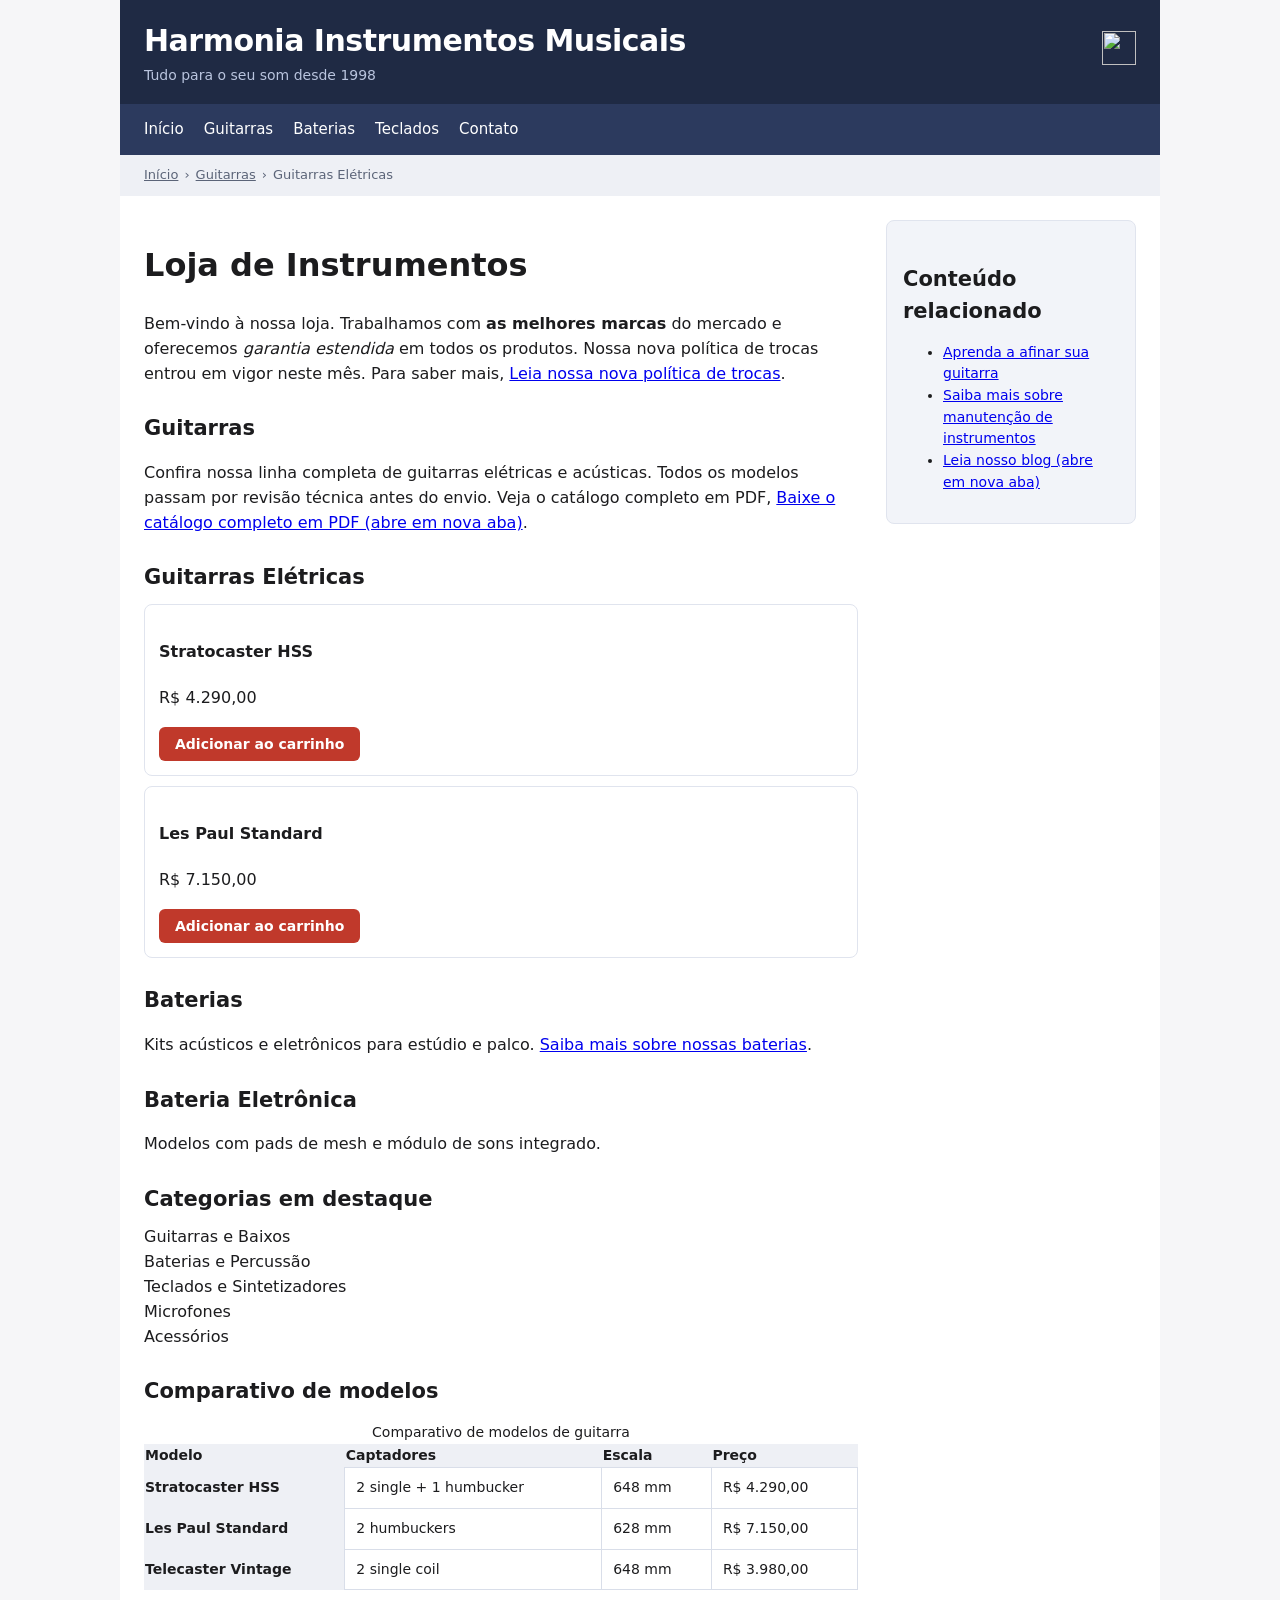
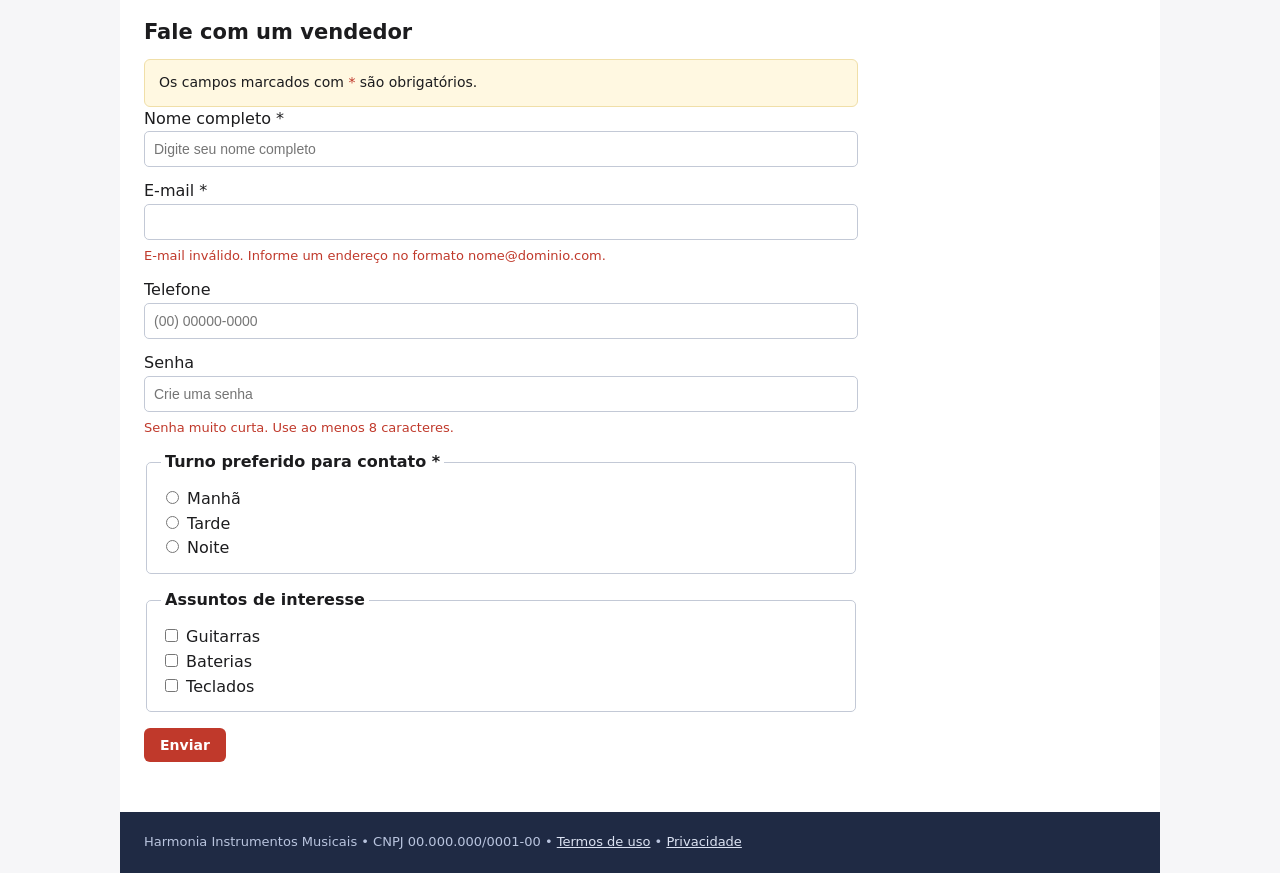
==== index.html @ 9d48bea1 "adiciona skip-link" ====
<!DOCTYPE html>
<html lang="pt-BR">
<head>
<meta charset="utf-8">
<meta name="viewport" content="width=device-width, initial-scale=1">
<title>Harmonia Instrumentos Musicais</title>
<style>
  * { box-sizing: border-box; }
  body { margin:0; font-family: system-ui, "Segoe UI", Arial, sans-serif; color:#1c1c1e; background:#f6f6f8; line-height:1.55; }
  .wrap { max-width: 1040px; margin: 0 auto; background:#fff; }
  #topo { background:#1f2a44; color:#fff; padding:18px 24px; }
  .topo-flex{display:flex;justify-content:space-between;align-items:center;}
  .titulo-principal { font-size: 30px; font-weight: 800; letter-spacing:-.5px; }
  .subtitulo { color:#b9c4de; font-size:14px; }
  #menu { background:#2c3a5e; padding:10px 24px; }
  #menu span a { color:#fff; text-decoration:none; margin-right:20px; font-size:15px; display:inline-block; padding:4px 0; }
  #menu span a:hover { text-decoration:underline; }
  #menu ul{list-style:none;margin:0;padding:0;display:flex;}
  #menu li{margin-right:20px;}
  #menu a{color:#fff;text-decoration:none;font-size:15px;display:inline-block;padding:4px 0;}
  #trilha { padding:10px 24px; font-size:13px; color:#5b6478; background:#eef0f5; }
  #trilha a { color:#5b6478; }
  #trilha ol{list-style:none;display:flex;gap:6px;padding:0;margin:0;}
  #trilha li:not(:last-child)::after{content:"›";margin-left:6px;color:#5b6478;}
  #miolo { display:flex; gap:28px; padding:24px; align-items:flex-start; }
  #conteudo { flex:1 1 auto; min-width:0; }
  .lateral { flex:0 0 250px; background:#f2f4f9; border:1px solid #e0e4ee; padding:16px; border-radius:8px; font-size:14px; }
  .h1-falso { font-size:28px; font-weight:800; margin:0 0 6px; }
  .lista-categorias{list-style:none;padding:0;margin:0;}
  .lista-produtos{list-style:none;padding:0;margin:0;}
  h3, h2, h6 { margin: 26px 0 10px; }
  h3 { font-size:21px; }
  h2 { font-size:21px; }
  h6 { font-size:17px; font-weight:700; }
  .cartao { border:1px solid #e0e4ee; border-radius:8px; padding:14px; margin:10px 0; }
  .botao {
    display:inline-block;
    background:#c0392b;
    color:#fff;
    padding:9px 16px;
    border-radius:6px;
    cursor:pointer;
    font-weight:600;
    font-size:14px;
    border:none;
    font-family:inherit;
  }
  table { border-collapse: collapse; width:100%; margin:14px 0; font-size:14px; }
  td { border:1px solid #d9dee9; padding:9px 11px; }
  .layout td { border:none; padding:0; vertical-align: top; }
  th { background:#eef0f5; font-weight:700; text-align:left; }
  input[type=text], input[type=email], input[type=password] { width:100%; padding:9px; border:1px solid #c3c9d6; border-radius:5px; margin-bottom:12px; font-size:14px; }
  .erro { color:#c0392b; font-size:13px; margin:-6px 0 12px; }
  #rodape { background:#1f2a44; color:#b9c4de; padding:20px 24px; font-size:13px; margin-top:10px; }
  #rodape a { color:#dbe2f2; }
  .aviso { background:#fff8e1; border:1px solid #f0dfa8; padding:12px 14px; border-radius:6px; font-size:14px; }
  .sr-only{
    position:absolute; width:1px; height:1px; padding:0; margin:-1px;
    overflow:hidden; clip:rect(0,0,0,0); white-space:nowrap; border:0;
  }
  .skip-link {
    position: absolute;
    top: 10px;
    left: -9999px;
    background: #1f2a44;
    color: #ffffff;
    padding: 12px 18px;
    text-decoration: none;
    font-weight: 700;
    font-size: 14px;
    border-radius: 4px;
    border: 2px solid #ffffff;
    box-shadow: 0 4px 12px rgba(0, 0, 0, 0.3);
    z-index: 9999;
  }
  .skip-link:focus {
    left: 16px;
    outline: 3px solid #ffbf47;
    outline-offset: 2px;
  }
  fieldset{border:1px solid #c3c9d6; border-radius:5px; padding:12px 14px; margin-bottom:14px;}
  legend{font-weight:600; padding:0 4px;}
</style>
</head>
<body>
<a href="#conteudo" class="skip-link">Pular para o conteúdo principal</a>
<div class="wrap">
  <header id="topo">
    <div class="topo-flex">
        <div>
          <div class="titulo-principal">Harmonia Instrumentos Musicais</div>
          <div class="subtitulo">Tudo para o seu som desde 1998</div>
        </div>
        <a href="carrinho.html" aria-label="Ver carrinho de compras">
          <img src="..." width="34" height="34" alt="">
        </a>
    </div>
  </header>

  <nav id="menu" aria-label="Menu Principal">
    <ul>
      <li><a href="index.html">Início</a></li>
      <li><a href="guitarras.html">Guitarras</a></li>
      <li><a href="baterias.html">Baterias</a></li>
      <li><a href="teclados.html">Teclados</a></li>
      <li><a href="contato.html">Contato</a></li>
    </ul>
  </nav>

  <nav id="trilha" aria-label="Trilha de navegação">
    <ol>
      <li><a href="index.html">Início</a></li>
      <li><a href="guitarras.html">Guitarras</a></li>
      <li aria-current="page">Guitarras Elétricas</li>
    </ol>
  </nav>


<div id="miolo">

  <main id="conteudo" tabindex="-1" style="outline: none;">

    <h1>Loja de Instrumentos</h1>

    <p>
      Bem-vindo à nossa loja. Trabalhamos com <strong>as melhores marcas</strong> do mercado e oferecemos
      <em>garantia estendida</em> em todos os produtos. Nossa nova política de trocas entrou em vigor
      neste mês. Para saber mais, <a href="politica.html">Leia nossa nova política de trocas</a>.
    </p>

    <h2>Guitarras</h2>

    <p>
      Confira nossa linha completa de guitarras elétricas e acústicas. Todos os modelos passam por
      revisão técnica antes do envio. Veja o catálogo completo em PDF,
      <a href="catalogo.pdf" target="_blank">Baixe o catálogo completo em PDF (abre em nova aba)</a>.
    </p>

    <h3>Guitarras Elétricas</h3>
    <ul class="lista-produtos">
      <li class="cartao">
        <h4>Stratocaster HSS</h4>
        <p>R$ 4.290,00</p>
        <button type="button" class="botao" onclick="adicionarCarrinho(101)">Adicionar ao carrinho</button>
      </li>
      <li class="cartao">
        <h4>Les Paul Standard</h4>
        <p>R$ 7.150,00</p>
        <button type="button" class="botao" onclick="adicionarCarrinho(102)">Adicionar ao carrinho</button>
      </li>
    </ul>

    <h2>Baterias</h2>

    <p>Kits acústicos e eletrônicos para estúdio e palco. <a href="baterias.html">Saiba mais sobre nossas baterias</a>.</p>

    <h3>Bateria Eletrônica</h3>

    <p>Modelos com pads de mesh e módulo de sons integrado.</p>

    <h2>Categorias em destaque</h2>

    <ul class="lista-categorias">
      <li>Guitarras e Baixos</li>
      <li>Baterias e Percussão</li>
      <li>Teclados e Sintetizadores</li>
      <li>Microfones</li>
      <li>Acessórios</li>
    </ul>

    <h2>Comparativo de modelos</h2>

    <table>
      <caption>Comparativo de modelos de guitarra</caption>
      <thead>
        <tr>
          <th scope="col">Modelo</th>
          <th scope="col">Captadores</th>
          <th scope="col">Escala</th>
          <th scope="col">Preço</th>
        </tr>
      </thead>
      <tbody>
        <tr>
          <th scope="row">Stratocaster HSS</th>
          <td>2 single + 1 humbucker</td>
          <td>648 mm</td>
          <td>R$ 4.290,00</td>
        </tr>
        <tr>
          <th scope="row">Les Paul Standard</th>
          <td>2 humbuckers</td>
          <td>628 mm</td>
          <td>R$ 7.150,00</td>
        </tr>
        <tr>
          <th scope="row">Telecaster Vintage</th>
          <td>2 single coil</td>
          <td>648 mm</td>
          <td>R$ 3.980,00</td>
        </tr>
      </tbody>
    </table>

    <h2>Fale com um vendedor</h2>

    <div class="aviso">Os campos marcados com <span style="color:#c0392b">*</span> são obrigatórios.</div>

    <form action="/enviar" method="post">

      <label for="nome">Nome completo <span aria-hidden="true">*</span><span class="sr-only"> (obrigatório)</span></label>
      <input type="text" id="nome" name="nome" placeholder="Digite seu nome completo" required>

      <label for="email">E-mail <span aria-hidden="true">*</span><span class="sr-only"> (obrigatório)</span></label>
      <input type="email" id="email" name="email" required aria-describedby="erro-email">
      <div class="erro" id="erro-email">E-mail inválido. Informe um endereço no formato nome@dominio.com.</div>

      <label for="telefone">Telefone</label>
      <input type="text" id="telefone" name="telefone" placeholder="(00) 00000-0000">

      <label for="senha">Senha</label>
      <input type="password" id="senha" name="senha" placeholder="Crie uma senha" aria-describedby="erro-senha">
      <div class="erro" id="erro-senha">Senha muito curta. Use ao menos 8 caracteres.</div>

      <fieldset>
        <legend>Turno preferido para contato <span aria-hidden="true">*</span><span class="sr-only"> (obrigatório)</span></legend>
        <input type="radio" name="turno" id="manha" value="manha" required>
        <label for="manha">Manhã</label><br>
        <input type="radio" name="turno" id="tarde" value="tarde">
        <label for="tarde">Tarde</label><br>
        <input type="radio" name="turno" id="noite" value="noite">
        <label for="noite">Noite</label>
      </fieldset>

      <fieldset>
        <legend>Assuntos de interesse</legend>
        <input type="checkbox" name="int" id="i1" value="guitarras">
        <label for="i1">Guitarras</label><br>
        <input type="checkbox" name="int" id="i2" value="baterias">
        <label for="i2">Baterias</label><br>
        <input type="checkbox" name="int" id="i3" value="teclados">
        <label for="i3">Teclados</label>
      </fieldset>

      <p><button type="submit" class="botao" onclick="enviarFormulario()">Enviar</button></p>
    </form>

  </main>

  <aside class="lateral" aria-label="Conteúdo relacionado">
    <h2>Conteúdo relacionado</h2>
    <ul>
      <li><a href="afinacao.html">Aprenda a afinar sua guitarra</a></li>
      <li><a href="manutencao.html">Saiba mais sobre manutenção de instrumentos</a></li>
      <li><a href="blog.html" target="_blank">Leia nosso blog (abre em nova aba)</a></li>
    </ul>
  </aside>

</div>

<footer id="rodape">
  Harmonia Instrumentos Musicais &bull; CNPJ 00.000.000/0001-00 &bull;
  <a href="termos.html">Termos de uso</a> &bull;
  <a href="privacidade.html">Privacidade</a>
</footer>

</div>

</body>
</html>
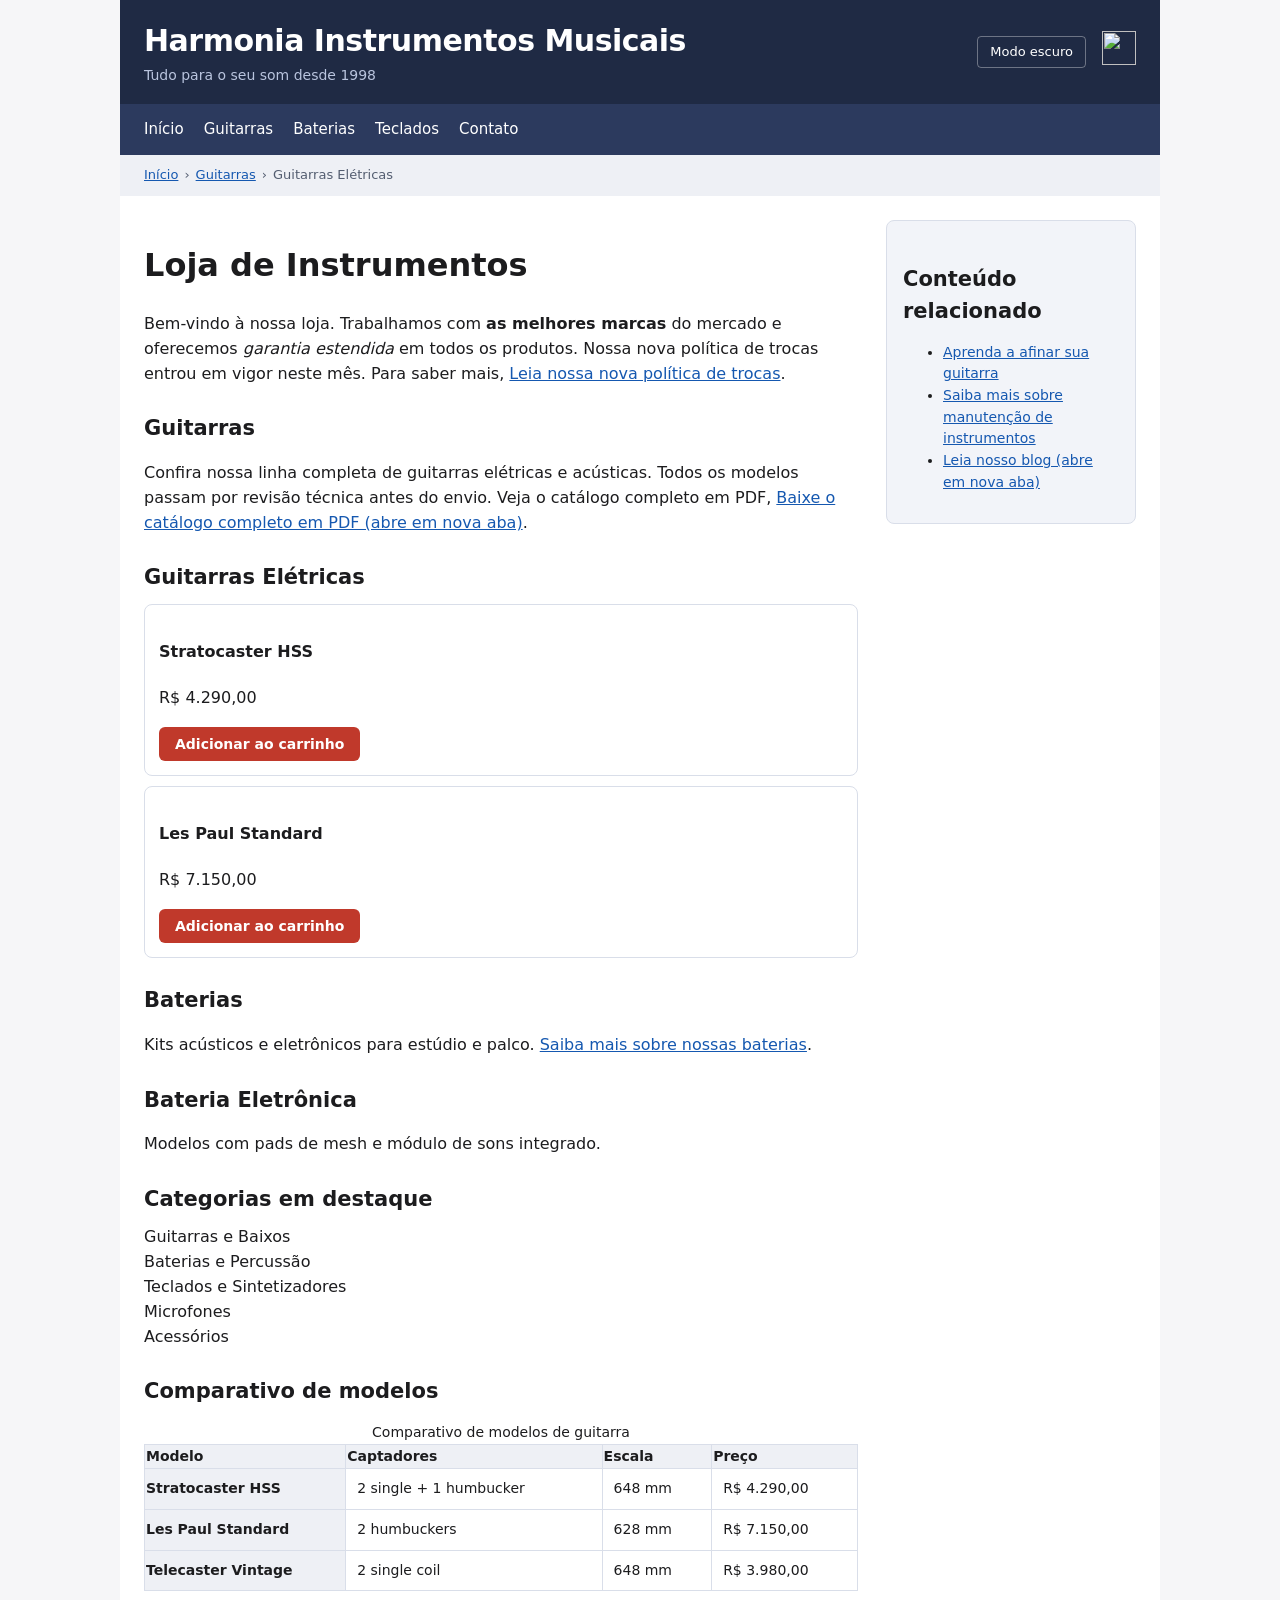
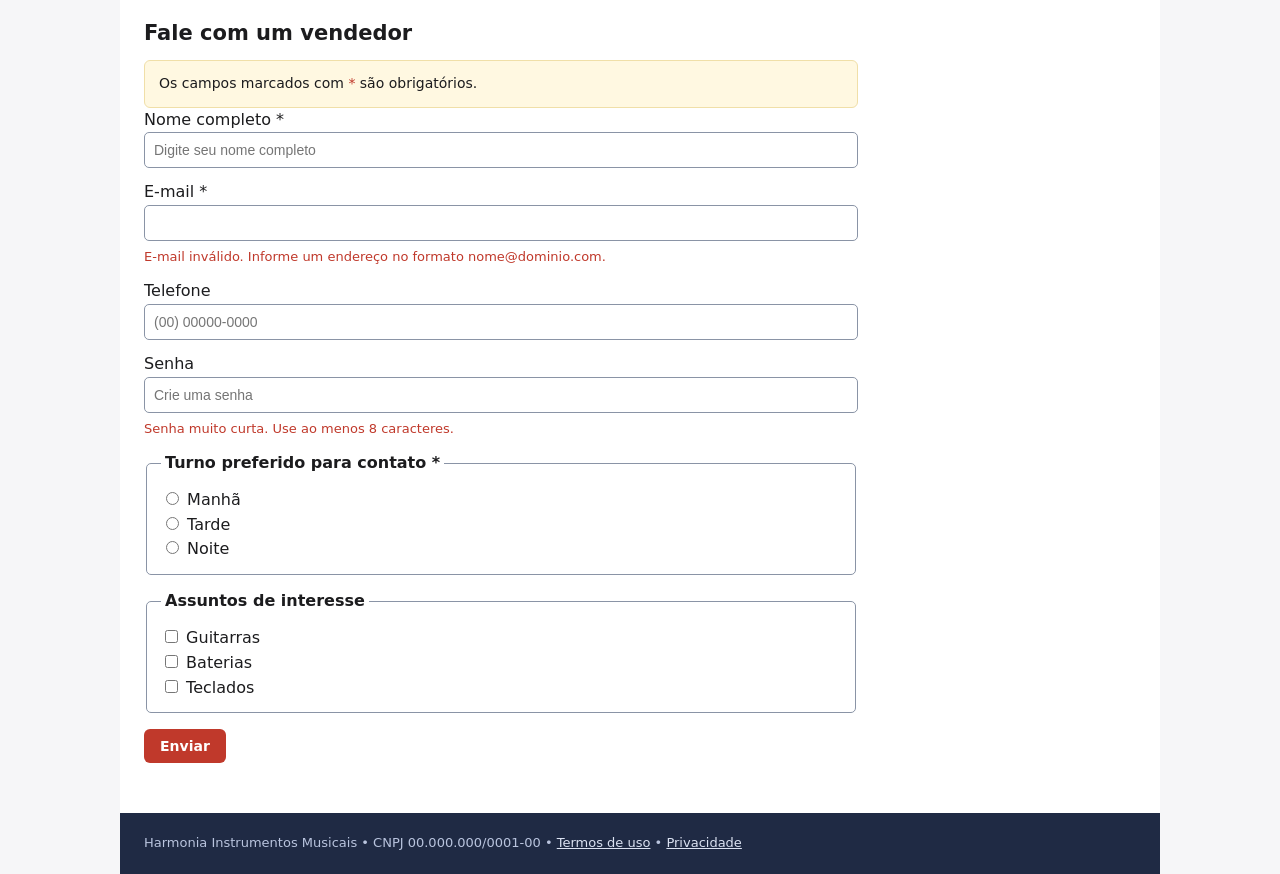
==== commit ceec0e9b: "adiciona modo escuro e botão para alterar entre os temas" ====
--- a/index.html
+++ b/index.html
@@ -5,38 +5,160 @@
 <meta name="viewport" content="width=device-width, initial-scale=1">
 <title>Harmonia Instrumentos Musicais</title>
 <style>
+  :root {
+    --bg-page: #f6f6f8;
+    --bg-wrap: #ffffff;
+    --bg-topo: #1f2a44;
+    --bg-menu: #2c3a5e;
+    --bg-trilha: #eef0f5;
+    --bg-card: #ffffff;
+    --bg-lateral: #f2f4f9;
+    --bg-th: #eef0f5;
+    --bg-aviso: #fff8e1;
+    --border-aviso: #f0dfa8;
+    
+    --text-main: #1c1c1e;
+    --text-muted: #535d70;
+    --text-inverse: #ffffff;
+    --text-subtitulo: #b9c4de;
+    --text-link: #1558b0;
+    --text-link-hover: #0d3870;
+    --text-link-footer: #dbe2f2;
+    
+    --border-color: #d9dee9;
+    --border-field: #8a94a6;
+    
+    --btn-primary: #c0392b;
+    --btn-primary-hover: #962d22;
+    --erro-color: #c0392b;
+  }
+
+  @media (prefers-color-scheme: dark) {
+    :root:not([data-theme="light"]) {
+      --bg-page: #121214;
+      --bg-wrap: #1a1b20;
+      --bg-topo: #10141f;
+      --bg-menu: #182033;
+      --bg-trilha: #242731;
+      --bg-card: #242731;
+      --bg-lateral: #242731;
+      --bg-th: #2c303d;
+      --bg-aviso: #2c2510;
+      --border-aviso: #66541b;
+      
+      --text-main: #f0f2f5;
+      --text-muted: #a6b0c2;
+      --text-inverse: #ffffff;
+      --text-subtitulo: #cbd5e1;
+      --text-link: #7cb3ff;
+      --text-link-hover: #a8ccff;
+      --text-link-footer: #cbd5e1;
+      
+      --border-color: #383d4a;
+      --border-field: #616a7d;
+      
+      --btn-primary: #d32f2f;
+      --btn-primary-hover: #b71c1c;
+      --erro-color: #ff6b6b;
+    }
+  }
+
+  [data-theme="dark"] {
+    --bg-page: #121214;
+    --bg-wrap: #1a1b20;
+    --bg-topo: #10141f;
+    --bg-menu: #182033;
+    --bg-trilha: #242731;
+    --bg-card: #242731;
+    --bg-lateral: #242731;
+    --bg-th: #2c303d;
+    --bg-aviso: #2c2510;
+    --border-aviso: #66541b;
+    
+    --text-main: #f0f2f5;
+    --text-muted: #a6b0c2;
+    --text-inverse: #ffffff;
+    --text-subtitulo: #cbd5e1;
+    --text-link: #7cb3ff;
+    --text-link-hover: #a8ccff;
+    --text-link-footer: #cbd5e1;
+    
+    --border-color: #383d4a;
+    --border-field: #616a7d;
+    
+    --btn-primary: #d32f2f;
+    --btn-primary-hover: #b71c1c;
+    --erro-color: #ff6b6b;
+  }
+
+  [data-theme="light"] {
+    --bg-page: #f6f6f8;
+    --bg-wrap: #ffffff;
+    --bg-topo: #1f2a44;
+    --bg-menu: #2c3a5e;
+    --bg-trilha: #eef0f5;
+    --bg-card: #ffffff;
+    --bg-lateral: #f2f4f9;
+    --bg-th: #eef0f5;
+    --bg-aviso: #fff8e1;
+    --border-aviso: #f0dfa8;
+    
+    --text-main: #1c1c1e;
+    --text-muted: #535d70;
+    --text-inverse: #ffffff;
+    --text-subtitulo: #b9c4de;
+    --text-link: #1558b0;
+    --text-link-hover: #0d3870;
+    --text-link-footer: #dbe2f2;
+    
+    --border-color: #d9dee9;
+    --border-field: #8a94a6;
+    
+    --btn-primary: #c0392b;
+    --btn-primary-hover: #962d22;
+    --erro-color: #c0392b;
+  }
+
   * { box-sizing: border-box; }
-  body { margin:0; font-family: system-ui, "Segoe UI", Arial, sans-serif; color:#1c1c1e; background:#f6f6f8; line-height:1.55; }
-  .wrap { max-width: 1040px; margin: 0 auto; background:#fff; }
-  #topo { background:#1f2a44; color:#fff; padding:18px 24px; }
-  .topo-flex{display:flex;justify-content:space-between;align-items:center;}
+  body {
+    margin: 0;
+    font-family: system-ui, "Segoe UI", Arial, sans-serif;
+    color: var(--text-main);
+    background: var(--bg-page);
+    line-height: 1.55;
+    transition: background-color 0.2s ease, color 0.2s ease;
+  }
+  .wrap { max-width: 1040px; margin: 0 auto; background: var(--bg-wrap); }
+  #topo { background: var(--bg-topo); color: var(--text-inverse); padding:18px 24px; }
+  .topo-flex { display:flex; justify-content:space-between; align-items:center; }
   .titulo-principal { font-size: 30px; font-weight: 800; letter-spacing:-.5px; }
-  .subtitulo { color:#b9c4de; font-size:14px; }
-  #menu { background:#2c3a5e; padding:10px 24px; }
-  #menu span a { color:#fff; text-decoration:none; margin-right:20px; font-size:15px; display:inline-block; padding:4px 0; }
+  .subtitulo { color: var(--text-subtitulo); font-size:14px; }
+  #menu { background: var(--bg-menu); padding:10px 24px; }
+  #menu span a { color: var(--text-inverse); text-decoration:none; margin-right:20px; font-size:15px; display:inline-block; padding:4px 0; }
   #menu span a:hover { text-decoration:underline; }
-  #menu ul{list-style:none;margin:0;padding:0;display:flex;}
-  #menu li{margin-right:20px;}
-  #menu a{color:#fff;text-decoration:none;font-size:15px;display:inline-block;padding:4px 0;}
-  #trilha { padding:10px 24px; font-size:13px; color:#5b6478; background:#eef0f5; }
-  #trilha a { color:#5b6478; }
-  #trilha ol{list-style:none;display:flex;gap:6px;padding:0;margin:0;}
-  #trilha li:not(:last-child)::after{content:"›";margin-left:6px;color:#5b6478;}
+  #menu ul { list-style:none; margin:0; padding:0; display:flex; }
+  #menu li { margin-right:20px; }
+  #menu a { color: var(--text-inverse); text-decoration:none; font-size:15px; display:inline-block; padding:4px 0; }
+  #menu a:hover, #menu a:focus { text-decoration:underline; }
+  #trilha { padding:10px 24px; font-size:13px; color: var(--text-muted); background: var(--bg-trilha); }
+  #trilha a { color: var(--text-link); }
+  #trilha ol { list-style:none; display:flex; gap:6px; padding:0; margin:0; }
+  #trilha li:not(:last-child)::after { content:"›"; margin-left:6px; color: var(--text-muted); }
   #miolo { display:flex; gap:28px; padding:24px; align-items:flex-start; }
   #conteudo { flex:1 1 auto; min-width:0; }
-  .lateral { flex:0 0 250px; background:#f2f4f9; border:1px solid #e0e4ee; padding:16px; border-radius:8px; font-size:14px; }
+  .lateral { flex:0 0 250px; background: var(--bg-lateral); border:1px solid var(--border-color); padding:16px; border-radius:8px; font-size:14px; }
   .h1-falso { font-size:28px; font-weight:800; margin:0 0 6px; }
-  .lista-categorias{list-style:none;padding:0;margin:0;}
-  .lista-produtos{list-style:none;padding:0;margin:0;}
+  .lista-categorias { list-style:none; padding:0; margin:0; }
+  .lista-produtos { list-style:none; padding:0; margin:0; }
   h3, h2, h6 { margin: 26px 0 10px; }
   h3 { font-size:21px; }
   h2 { font-size:21px; }
   h6 { font-size:17px; font-weight:700; }
-  .cartao { border:1px solid #e0e4ee; border-radius:8px; padding:14px; margin:10px 0; }
+  .cartao { background: var(--bg-card); border:1px solid var(--border-color); border-radius:8px; padding:14px; margin:10px 0; }
   .botao {
     display:inline-block;
-    background:#c0392b;
-    color:#fff;
+    background: var(--btn-primary);
+    color: var(--text-inverse);
     padding:9px 16px;
     border-radius:6px;
     cursor:pointer;
@@ -45,16 +167,33 @@
     border:none;
     font-family:inherit;
   }
+  .botao:hover { background: var(--btn-primary-hover); }
+  .botao:focus { outline: 3px solid #ffbf47; outline-offset: 2px; }
   table { border-collapse: collapse; width:100%; margin:14px 0; font-size:14px; }
-  td { border:1px solid #d9dee9; padding:9px 11px; }
+  td { border:1px solid var(--border-color); padding:9px 11px; }
   .layout td { border:none; padding:0; vertical-align: top; }
-  th { background:#eef0f5; font-weight:700; text-align:left; }
-  input[type=text], input[type=email], input[type=password] { width:100%; padding:9px; border:1px solid #c3c9d6; border-radius:5px; margin-bottom:12px; font-size:14px; }
-  .erro { color:#c0392b; font-size:13px; margin:-6px 0 12px; }
-  #rodape { background:#1f2a44; color:#b9c4de; padding:20px 24px; font-size:13px; margin-top:10px; }
-  #rodape a { color:#dbe2f2; }
-  .aviso { background:#fff8e1; border:1px solid #f0dfa8; padding:12px 14px; border-radius:6px; font-size:14px; }
-  .sr-only{
+  th { background: var(--bg-th); color: var(--text-main); font-weight:700; text-align:left; border:1px solid var(--border-color); }
+  input[type=text], input[type=email], input[type=password] {
+    width:100%;
+    padding:9px;
+    background: var(--bg-wrap);
+    color: var(--text-main);
+    border:1px solid var(--border-field);
+    border-radius:5px;
+    margin-bottom:12px;
+    font-size:14px;
+  }
+  input[type=text]:focus, input[type=email]:focus, input[type=password]:focus {
+    outline: 2px solid var(--text-link);
+    border-color: var(--text-link);
+  }
+  .erro { color: var(--erro-color); font-size:13px; margin:-6px 0 12px; }
+  #rodape { background: var(--bg-topo); color: var(--text-subtitulo); padding:20px 24px; font-size:13px; margin-top:10px; }
+  #rodape a { color: var(--text-link-footer); }
+  .aviso { background: var(--bg-aviso); border:1px solid var(--border-aviso); padding:12px 14px; border-radius:6px; font-size:14px; color: var(--text-main); }
+  a { color: var(--text-link); }
+  a:hover { color: var(--text-link-hover); }
+  .sr-only {
     position:absolute; width:1px; height:1px; padding:0; margin:-1px;
     overflow:hidden; clip:rect(0,0,0,0); white-space:nowrap; border:0;
   }
@@ -62,14 +201,14 @@
     position: absolute;
     top: 10px;
     left: -9999px;
-    background: #1f2a44;
-    color: #ffffff;
+    background: var(--bg-topo);
+    color: var(--text-inverse);
     padding: 12px 18px;
     text-decoration: none;
     font-weight: 700;
     font-size: 14px;
     border-radius: 4px;
-    border: 2px solid #ffffff;
+    border: 2px solid var(--text-inverse);
     box-shadow: 0 4px 12px rgba(0, 0, 0, 0.3);
     z-index: 9999;
   }
@@ -78,8 +217,28 @@
     outline: 3px solid #ffbf47;
     outline-offset: 2px;
   }
-  fieldset{border:1px solid #c3c9d6; border-radius:5px; padding:12px 14px; margin-bottom:14px;}
-  legend{font-weight:600; padding:0 4px;}
+  .btn-tema {
+    background: transparent;
+    color: var(--text-inverse);
+    border: 1px solid rgba(255, 255, 255, 0.35);
+    padding: 6px 12px;
+    border-radius: 4px;
+    font-size: 13px;
+    font-weight: 500;
+    cursor: pointer;
+    font-family: inherit;
+    line-height: 1.4;
+  }
+  .btn-tema:hover {
+    border-color: rgba(255, 255, 255, 0.8);
+    background: rgba(255, 255, 255, 0.08);
+  }
+  .btn-tema:focus-visible {
+    outline: 2px solid #ffbf47;
+    outline-offset: 2px;
+  }
+  fieldset { border:1px solid var(--border-field); border-radius:5px; padding:12px 14px; margin-bottom:14px; }
+  legend { font-weight:600; padding:0 4px; }
 </style>
 </head>
 <body>
@@ -91,9 +250,12 @@
           <div class="titulo-principal">Harmonia Instrumentos Musicais</div>
           <div class="subtitulo">Tudo para o seu som desde 1998</div>
         </div>
-        <a href="carrinho.html" aria-label="Ver carrinho de compras">
-          <img src="..." width="34" height="34" alt="">
-        </a>
+        <div style="display:flex;align-items:center;gap:16px;">
+          <button id="btn-tema" type="button" class="btn-tema">Modo escuro</button>
+          <a href="carrinho.html" aria-label="Ver carrinho de compras">
+            <img src="..." width="34" height="34" alt="">
+          </a>
+        </div>
     </div>
   </header>
 
@@ -266,5 +428,56 @@
 
 </div>
 
+<script>
+  (function() {
+    const btnTema = document.getElementById('btn-tema');
+    const raizHtml = document.documentElement;
+    const mediaDark = window.matchMedia('(prefers-color-scheme: dark)');
+
+    function obterTemaEfetivo() {
+      const temaSalvo = localStorage.getItem('tema-preferido');
+      if (temaSalvo === 'dark' || temaSalvo === 'light') return temaSalvo;
+      return mediaDark.matches ? 'dark' : 'light';
+    }
+
+    function atualizarBotao(tema) {
+      btnTema.textContent = tema === 'dark' ? 'Modo claro' : 'Modo escuro';
+    }
+
+    function aplicarTema(tema, salvar = false) {
+      if (salvar) {
+        raizHtml.setAttribute('data-theme', tema);
+        localStorage.setItem('tema-preferido', tema);
+      } else {
+        const temaSalvo = localStorage.getItem('tema-preferido');
+        if (temaSalvo) {
+          raizHtml.setAttribute('data-theme', temaSalvo);
+        } else {
+          raizHtml.removeAttribute('data-theme');
+        }
+      }
+      atualizarBotao(obterTemaEfetivo());
+    }
+
+    const temaInicial = obterTemaEfetivo();
+    const temaSalvo = localStorage.getItem('tema-preferido');
+    if (temaSalvo) {
+      raizHtml.setAttribute('data-theme', temaSalvo);
+    }
+    atualizarBotao(temaInicial);
+
+    btnTema.addEventListener('click', function() {
+      const temaAtual = obterTemaEfetivo();
+      const novoTema = temaAtual === 'dark' ? 'light' : 'dark';
+      aplicarTema(novoTema, true);
+    });
+
+    mediaDark.addEventListener('change', function(e) {
+      if (!localStorage.getItem('tema-preferido')) {
+        atualizarBotao(e.matches ? 'dark' : 'light');
+      }
+    });
+  })();
+</script>
 </body>
 </html>
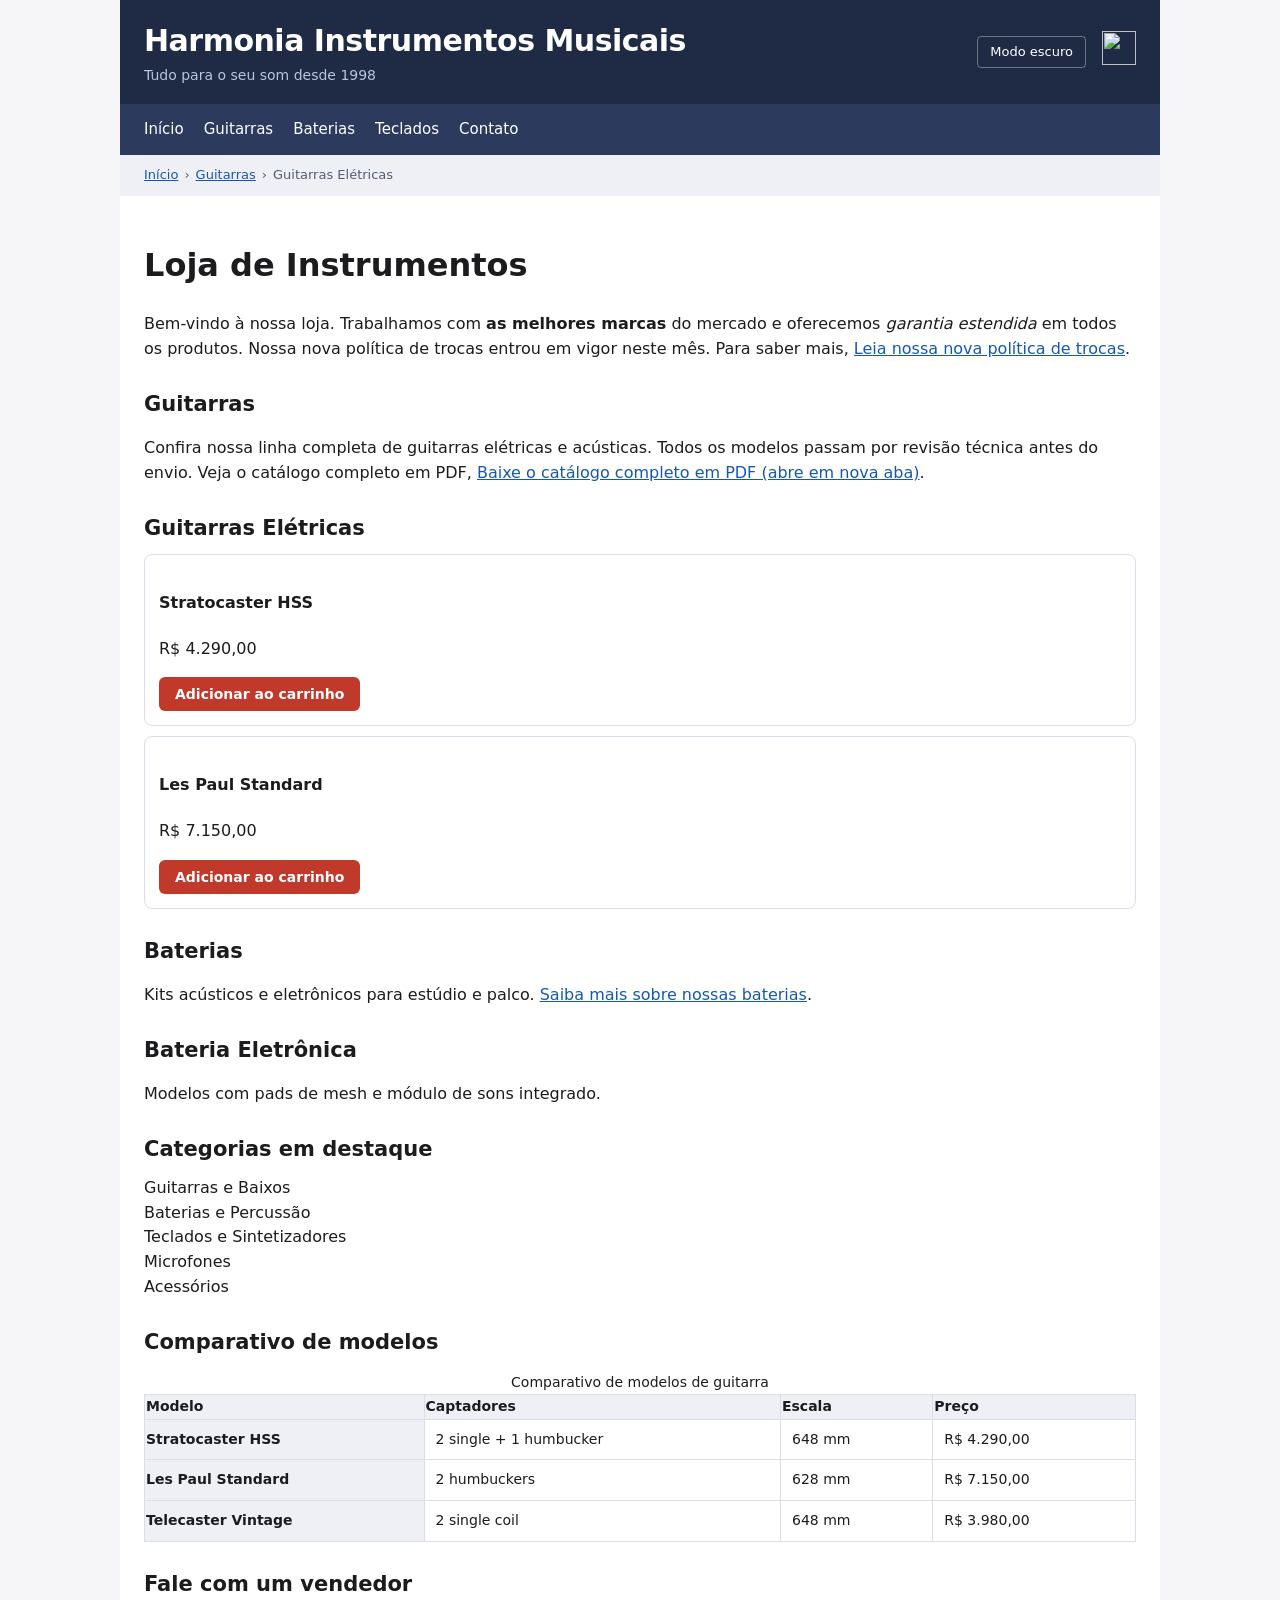
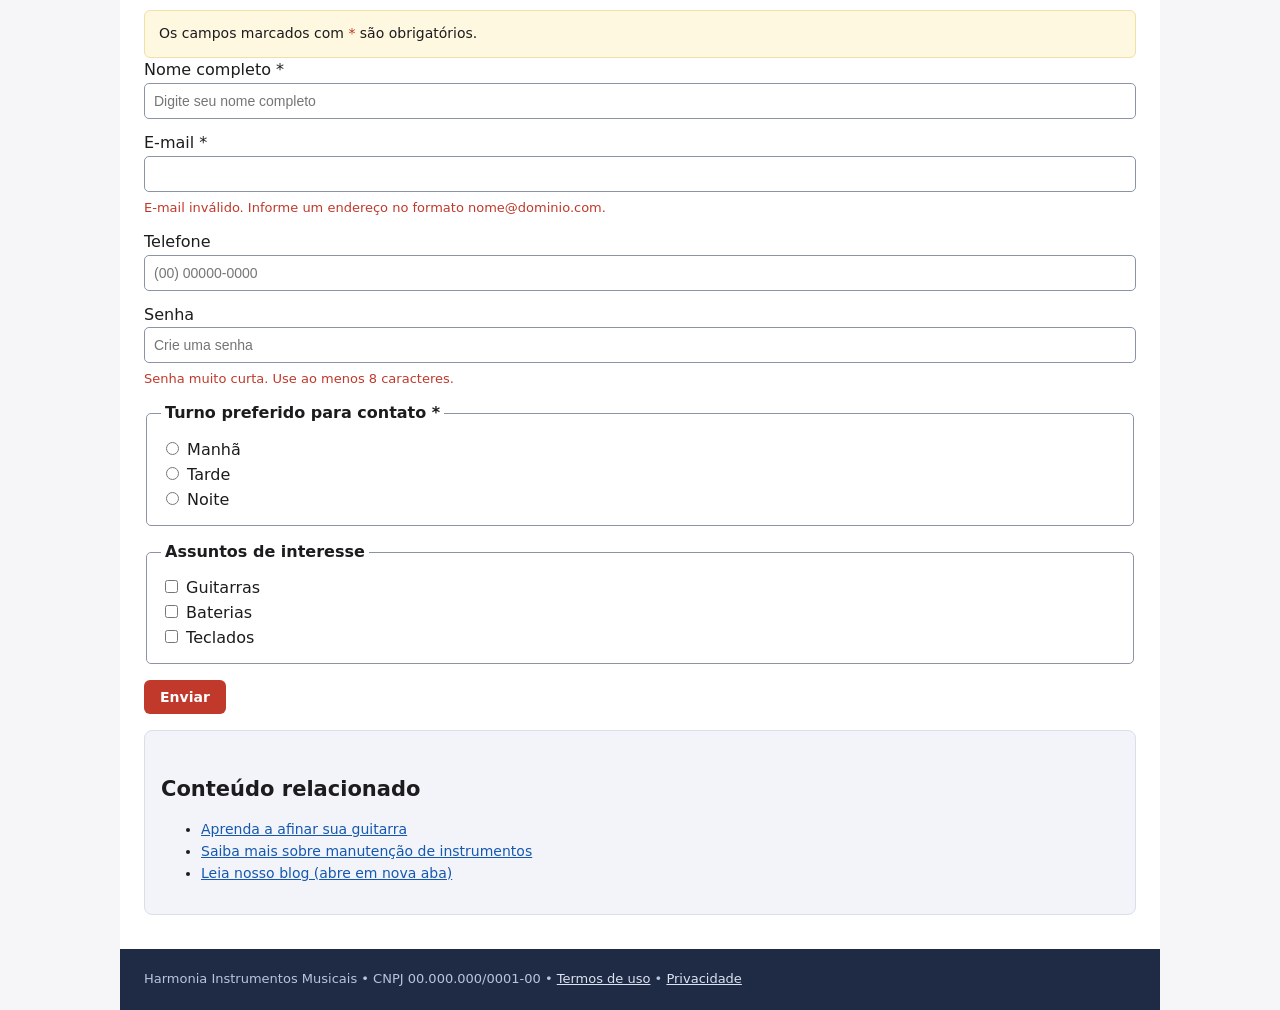
==== commit 568ca13c: "Merge branch 'main' into lab-prefers-color-scheme" ====
--- a/index.html
+++ b/index.html
@@ -243,6 +243,7 @@
 </head>
 <body>
 <a href="#conteudo" class="skip-link">Pular para o conteúdo principal</a>
+<a href="#conteudo" class="skip-link">Pular para o conteúdo principal</a>
 <div class="wrap">
   <header id="topo">
     <div class="topo-flex">
@@ -280,6 +281,7 @@
 
 <div id="miolo">
 
+  <main id="conteudo" tabindex="-1" style="outline: none;">
   <main id="conteudo" tabindex="-1" style="outline: none;">
 
     <h1>Loja de Instrumentos</h1>
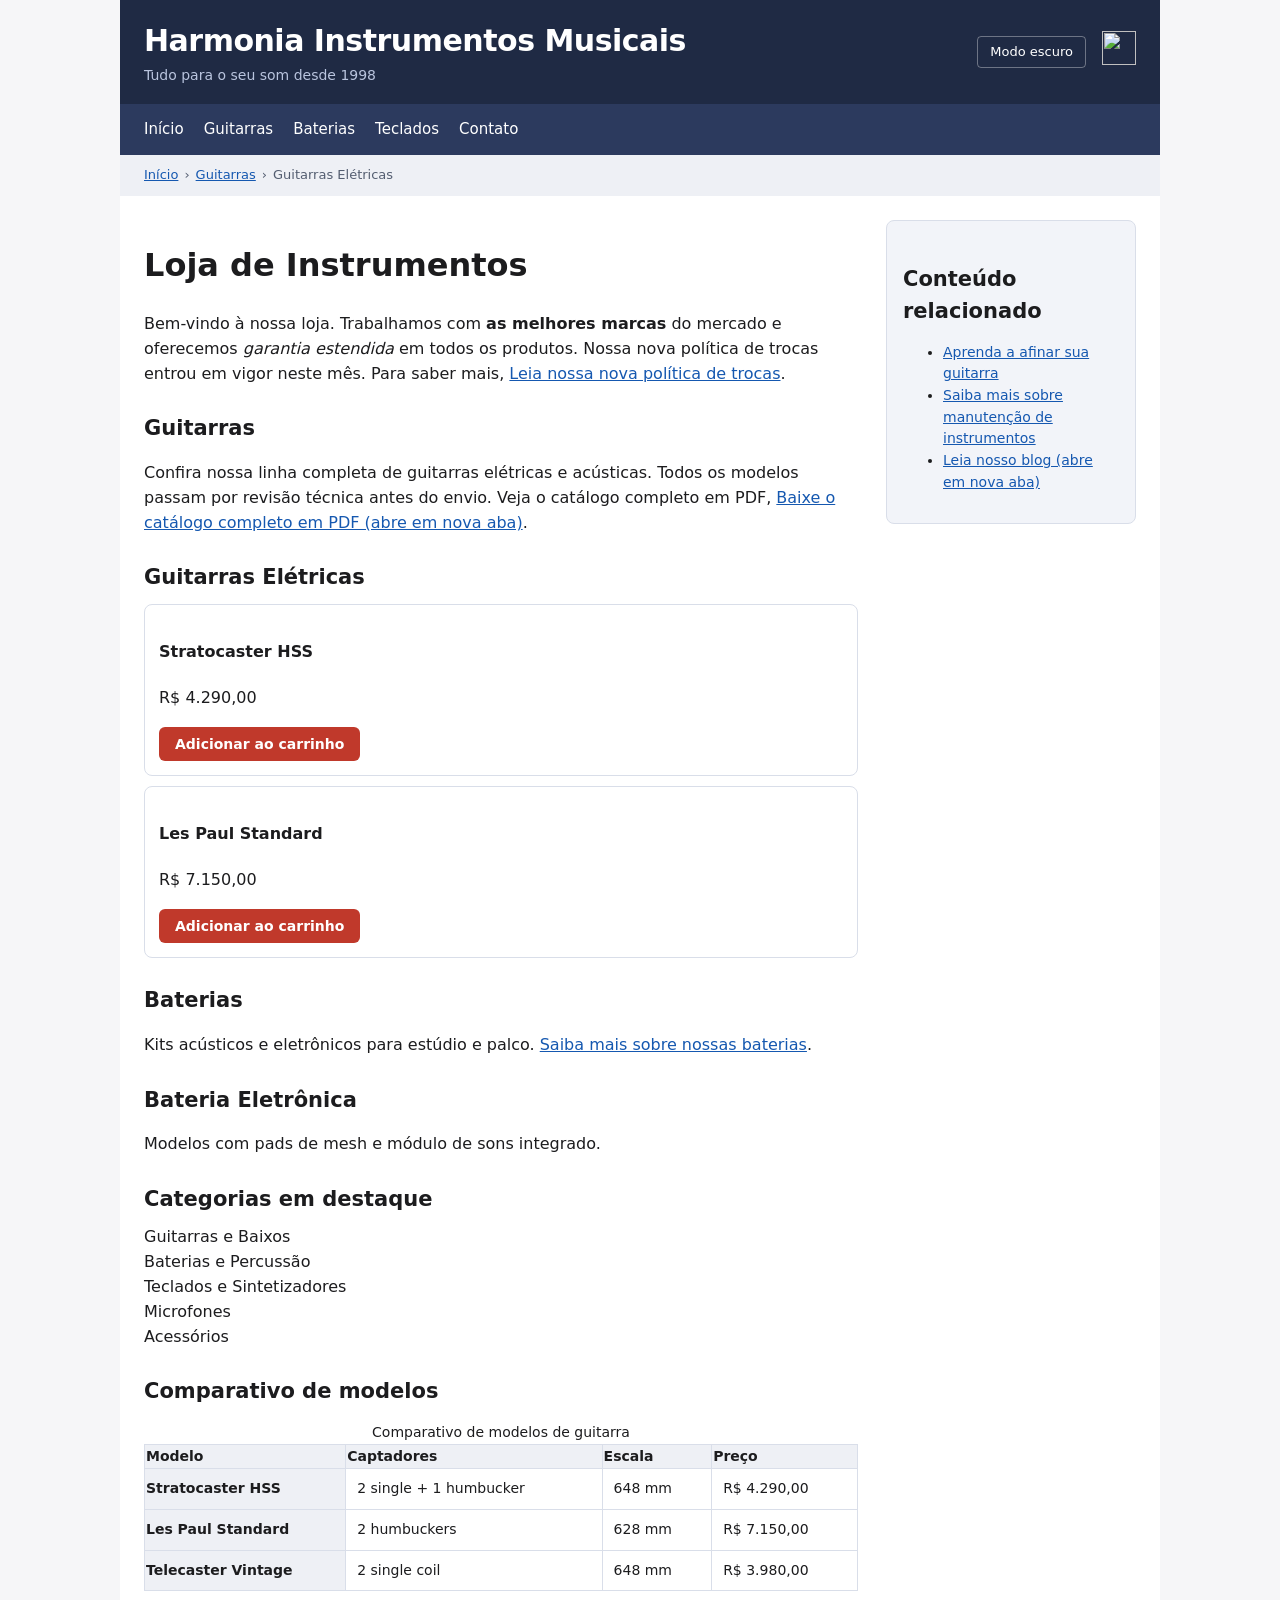
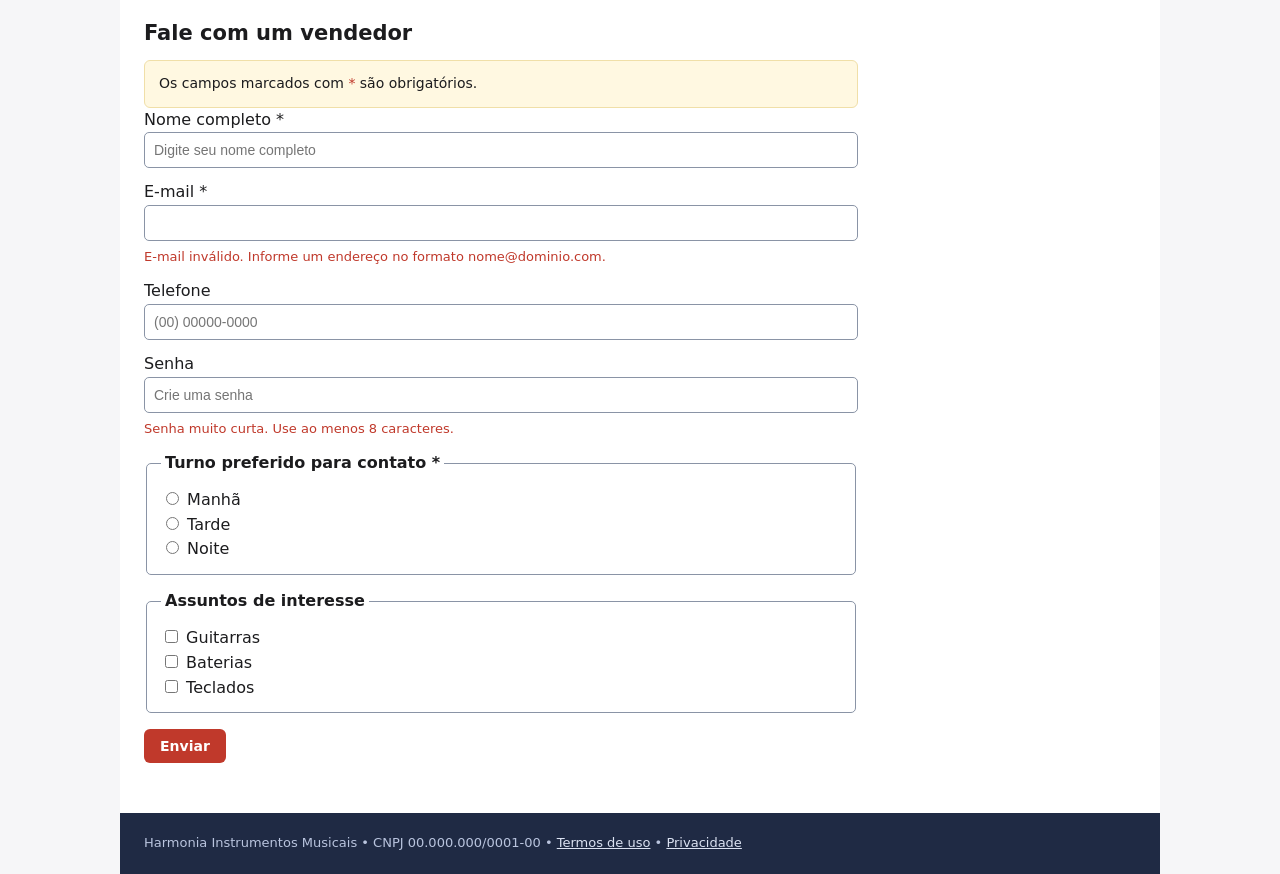
==== commit 461fefa5: "remove duplicados da main" ====
--- a/index.html
+++ b/index.html
@@ -243,7 +243,6 @@
 </head>
 <body>
 <a href="#conteudo" class="skip-link">Pular para o conteúdo principal</a>
-<a href="#conteudo" class="skip-link">Pular para o conteúdo principal</a>
 <div class="wrap">
   <header id="topo">
     <div class="topo-flex">
@@ -281,7 +280,6 @@
 
 <div id="miolo">
 
-  <main id="conteudo" tabindex="-1" style="outline: none;">
   <main id="conteudo" tabindex="-1" style="outline: none;">
 
     <h1>Loja de Instrumentos</h1>
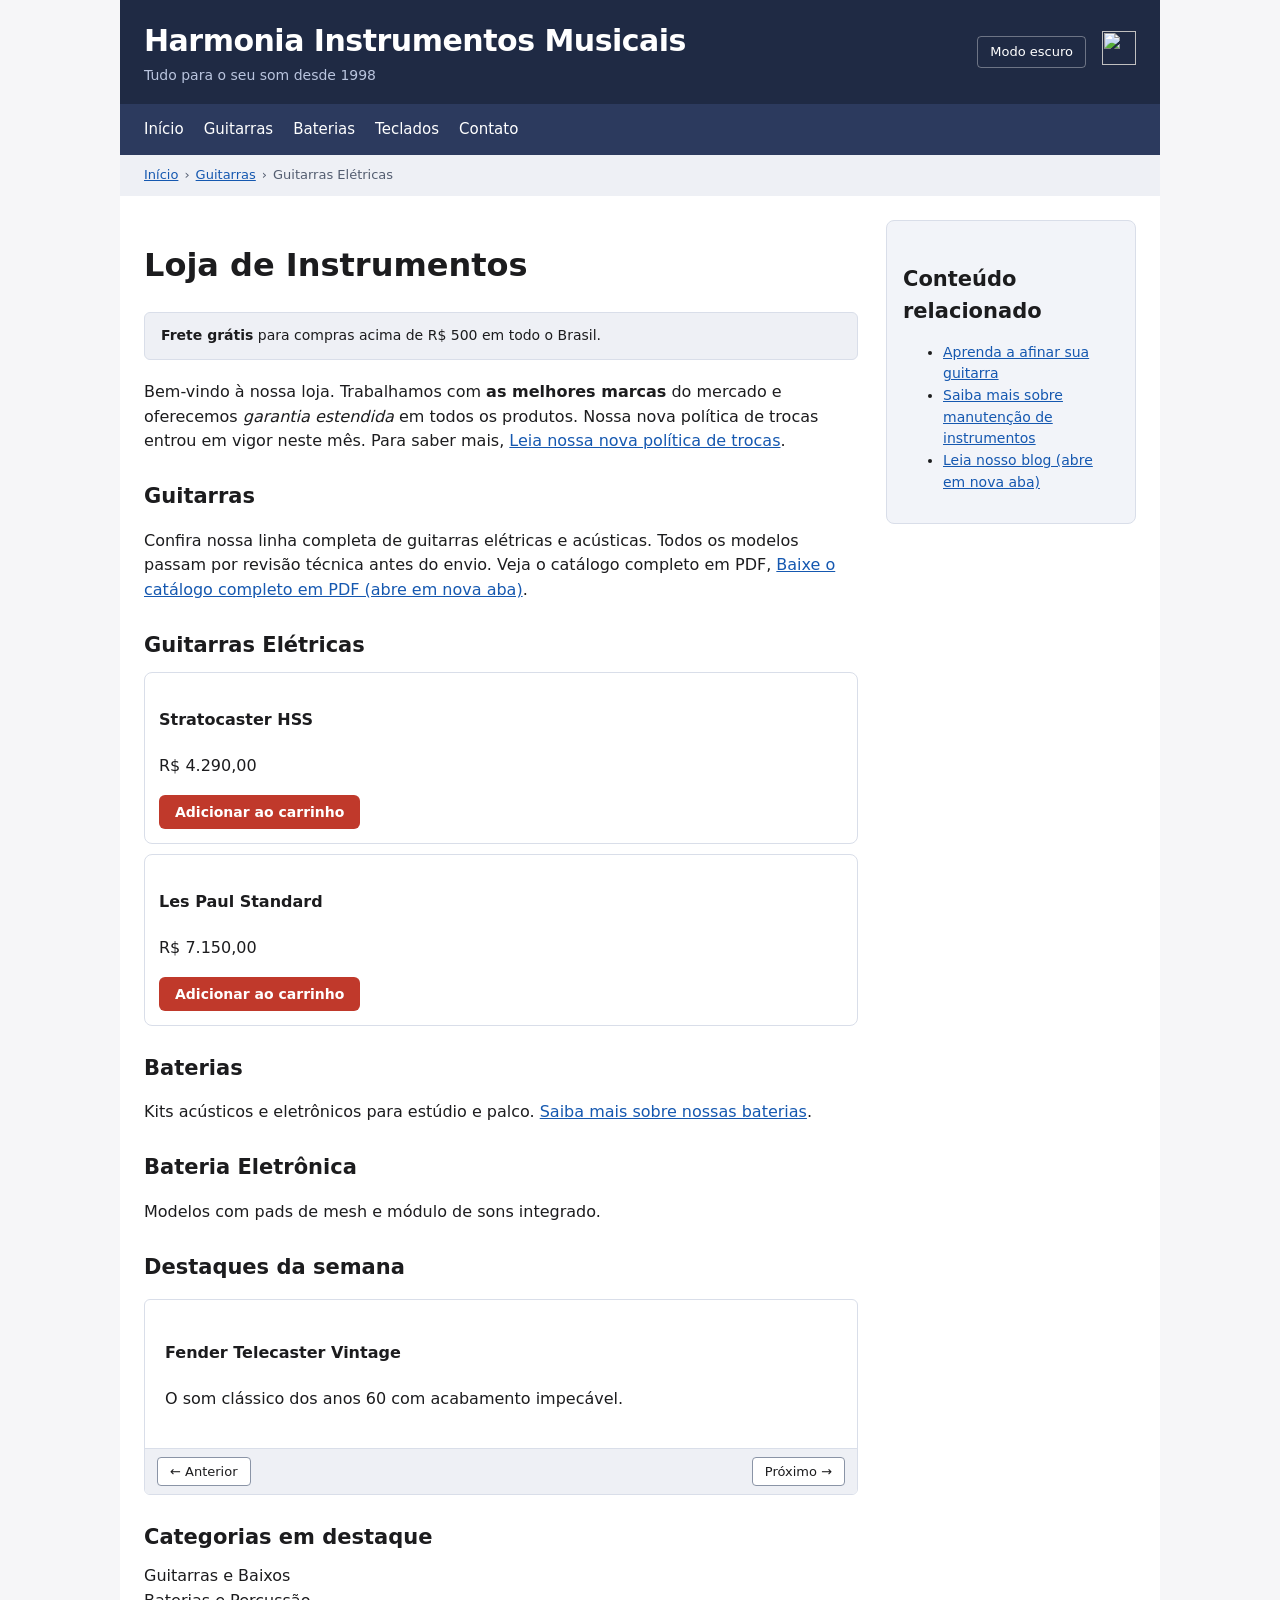
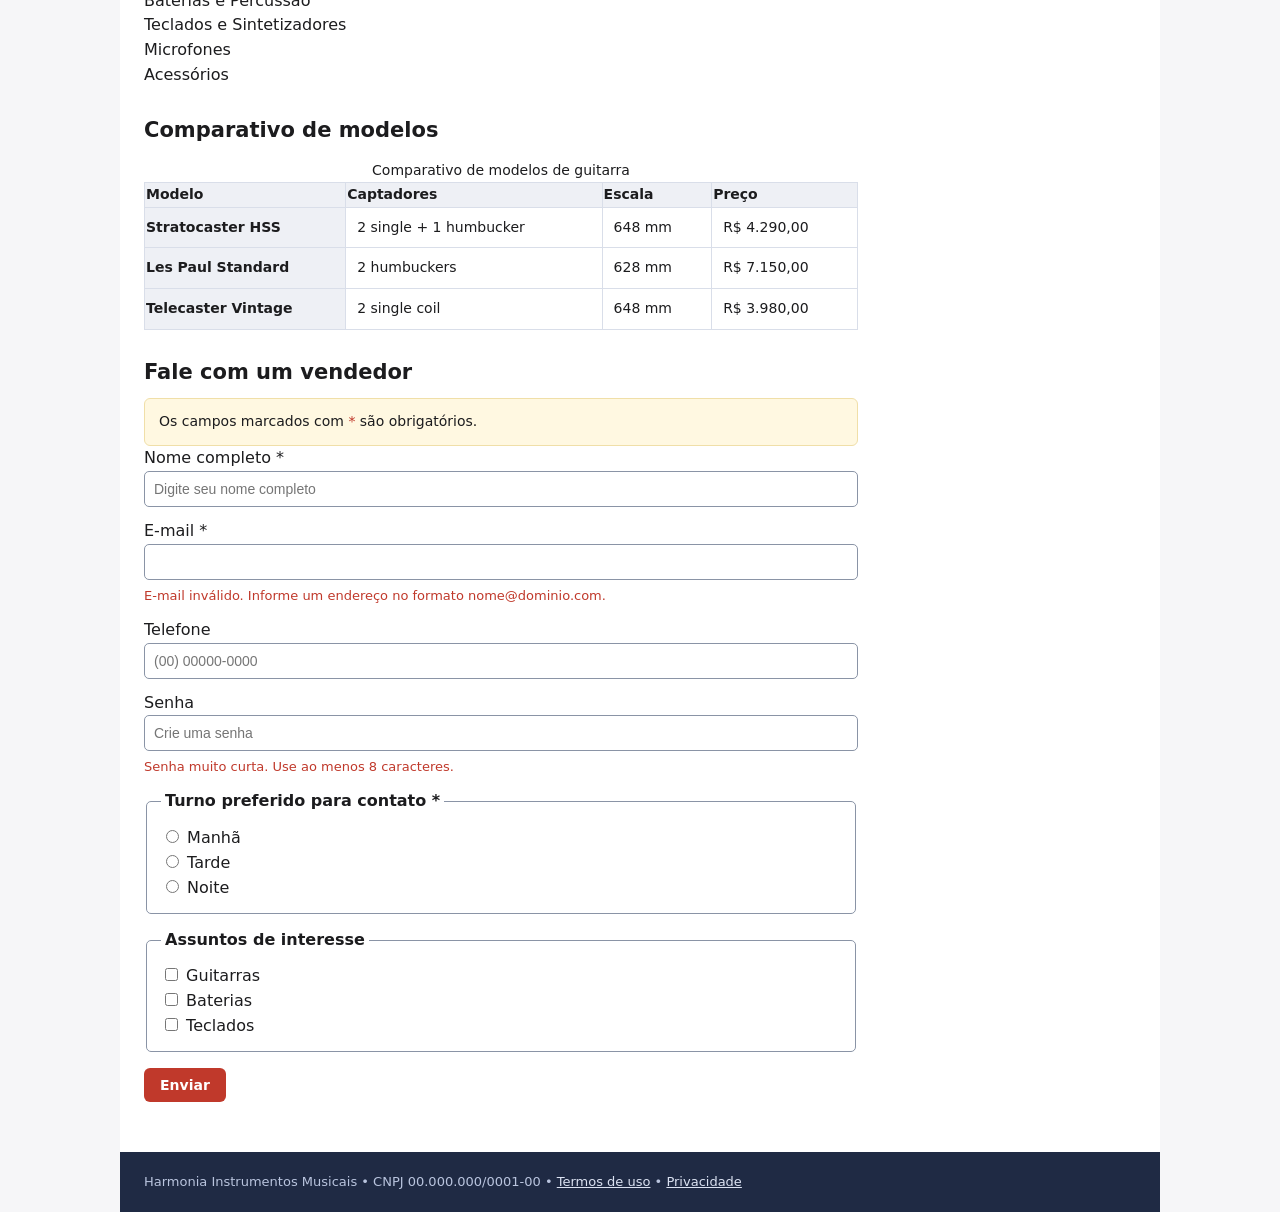
==== commit 7617b8f5: "adiciona banner, hover em cards e carrossel" ====
--- a/index.html
+++ b/index.html
@@ -126,7 +126,6 @@
     color: var(--text-main);
     background: var(--bg-page);
     line-height: 1.55;
-    transition: background-color 0.2s ease, color 0.2s ease;
   }
   .wrap { max-width: 1040px; margin: 0 auto; background: var(--bg-wrap); }
   #topo { background: var(--bg-topo); color: var(--text-inverse); padding:18px 24px; }
@@ -154,7 +153,91 @@
   h3 { font-size:21px; }
   h2 { font-size:21px; }
   h6 { font-size:17px; font-weight:700; }
-  .cartao { background: var(--bg-card); border:1px solid var(--border-color); border-radius:8px; padding:14px; margin:10px 0; }
+  .cartao {
+    background: var(--bg-card);
+    border: 1px solid var(--border-color);
+    border-radius: 8px;
+    padding: 14px;
+    margin: 10px 0;
+    transition: transform 0.25s ease, box-shadow 0.25s ease;
+  }
+  .cartao:hover {
+    transform: scale(1.02);
+    box-shadow: 0 4px 12px rgba(0, 0, 0, 0.08);
+  }
+  @keyframes fadeIn {
+    from { opacity: 0; transform: translateY(-8px); }
+    to { opacity: 1; transform: translateY(0); }
+  }
+  .banner-destaque {
+    background: var(--bg-th);
+    border: 1px solid var(--border-color);
+    padding: 12px 16px;
+    border-radius: 6px;
+    margin-bottom: 20px;
+    font-size: 14px;
+    animation: fadeIn 0.8s ease-out;
+  }
+  .carrossel {
+    border: 1px solid var(--border-color);
+    border-radius: 6px;
+    overflow: hidden;
+    margin: 16px 0 24px;
+    background: var(--bg-card);
+  }
+  .carrossel-trilho {
+    display: flex;
+    transition: transform 0.4s ease-in-out;
+  }
+  .slide {
+    min-width: 100%;
+    padding: 20px;
+  }
+  .carrossel-botoes {
+    display: flex;
+    justify-content: space-between;
+    padding: 8px 12px;
+    border-top: 1px solid var(--border-color);
+    background: var(--bg-th);
+  }
+  .btn-carrossel {
+    background: var(--bg-wrap);
+    color: var(--text-main);
+    border: 1px solid var(--border-field);
+    padding: 6px 12px;
+    border-radius: 4px;
+    cursor: pointer;
+    font-size: 13px;
+    font-family: inherit;
+  }
+  .btn-carrossel:hover {
+    background: var(--bg-lateral);
+  }
+  .btn-carrossel:focus-visible {
+    outline: 2px solid #ffbf47;
+    outline-offset: 2px;
+  }
+  @media (prefers-reduced-motion: reduce) {
+    .banner-destaque {
+      animation: none;
+    }
+    .cartao {
+      transition: none;
+    }
+    .cartao:hover {
+      transform: none;
+      box-shadow: none;
+    }
+    .carrossel-trilho {
+      transition: none;
+    }
+    *, *::before, *::after {
+      animation-duration: 0.01ms !important;
+      animation-iteration-count: 1 !important;
+      transition-duration: 0.01ms !important;
+      scroll-behavior: auto !important;
+    }
+  }
   .botao {
     display:inline-block;
     background: var(--btn-primary);
@@ -284,6 +367,10 @@
 
     <h1>Loja de Instrumentos</h1>
 
+    <div class="banner-destaque" role="region" aria-label="Aviso promocional">
+      <strong>Frete grátis</strong> para compras acima de R$ 500 em todo o Brasil.
+    </div>
+
     <p>
       Bem-vindo à nossa loja. Trabalhamos com <strong>as melhores marcas</strong> do mercado e oferecemos
       <em>garantia estendida</em> em todos os produtos. Nossa nova política de trocas entrou em vigor
@@ -319,6 +406,28 @@
     <h3>Bateria Eletrônica</h3>
 
     <p>Modelos com pads de mesh e módulo de sons integrado.</p>
+
+    <h2>Destaques da semana</h2>
+    <div class="carrossel" aria-roledescription="carrossel" aria-label="Instrumentos em destaque">
+      <div class="carrossel-trilho" id="trilho-carrossel">
+        <div class="slide" aria-roledescription="slide" aria-label="1 de 3">
+          <h4>Fender Telecaster Vintage</h4>
+          <p>O som clássico dos anos 60 com acabamento impecável.</p>
+        </div>
+        <div class="slide" aria-roledescription="slide" aria-label="2 de 3">
+          <h4>Bateria Roland V-Drums</h4>
+          <p>Kits eletrônicos silenciosos com alta sensibilidade para estudo.</p>
+        </div>
+        <div class="slide" aria-roledescription="slide" aria-label="3 de 3">
+          <h4>Teclado Yamaha P-45</h4>
+          <p>Toque pesado de piano acústico com teclas graduadas.</p>
+        </div>
+      </div>
+      <div class="carrossel-botoes">
+        <button type="button" class="btn-carrossel" id="btn-ant" aria-label="Slide anterior">&larr; Anterior</button>
+        <button type="button" class="btn-carrossel" id="btn-prox" aria-label="Próximo slide">Próximo &rarr;</button>
+      </div>
+    </div>
 
     <h2>Categorias em destaque</h2>
 
@@ -478,6 +587,25 @@
       }
     });
   })();
+
+  (function() {
+    let slideAtual = 0;
+    const trilho = document.getElementById('trilho-carrossel');
+    const totalSlides = 3;
+
+    function moverSlide(direcao) {
+      slideAtual = (slideAtual + direcao + totalSlides) % totalSlides;
+      trilho.style.transform = `translateX(-${slideAtual * 100}%)`;
+    }
+
+    document.getElementById('btn-ant')?.addEventListener('click', function() {
+      moverSlide(-1);
+    });
+
+    document.getElementById('btn-prox')?.addEventListener('click', function() {
+      moverSlide(1);
+    });
+  })();
 </script>
 </body>
 </html>
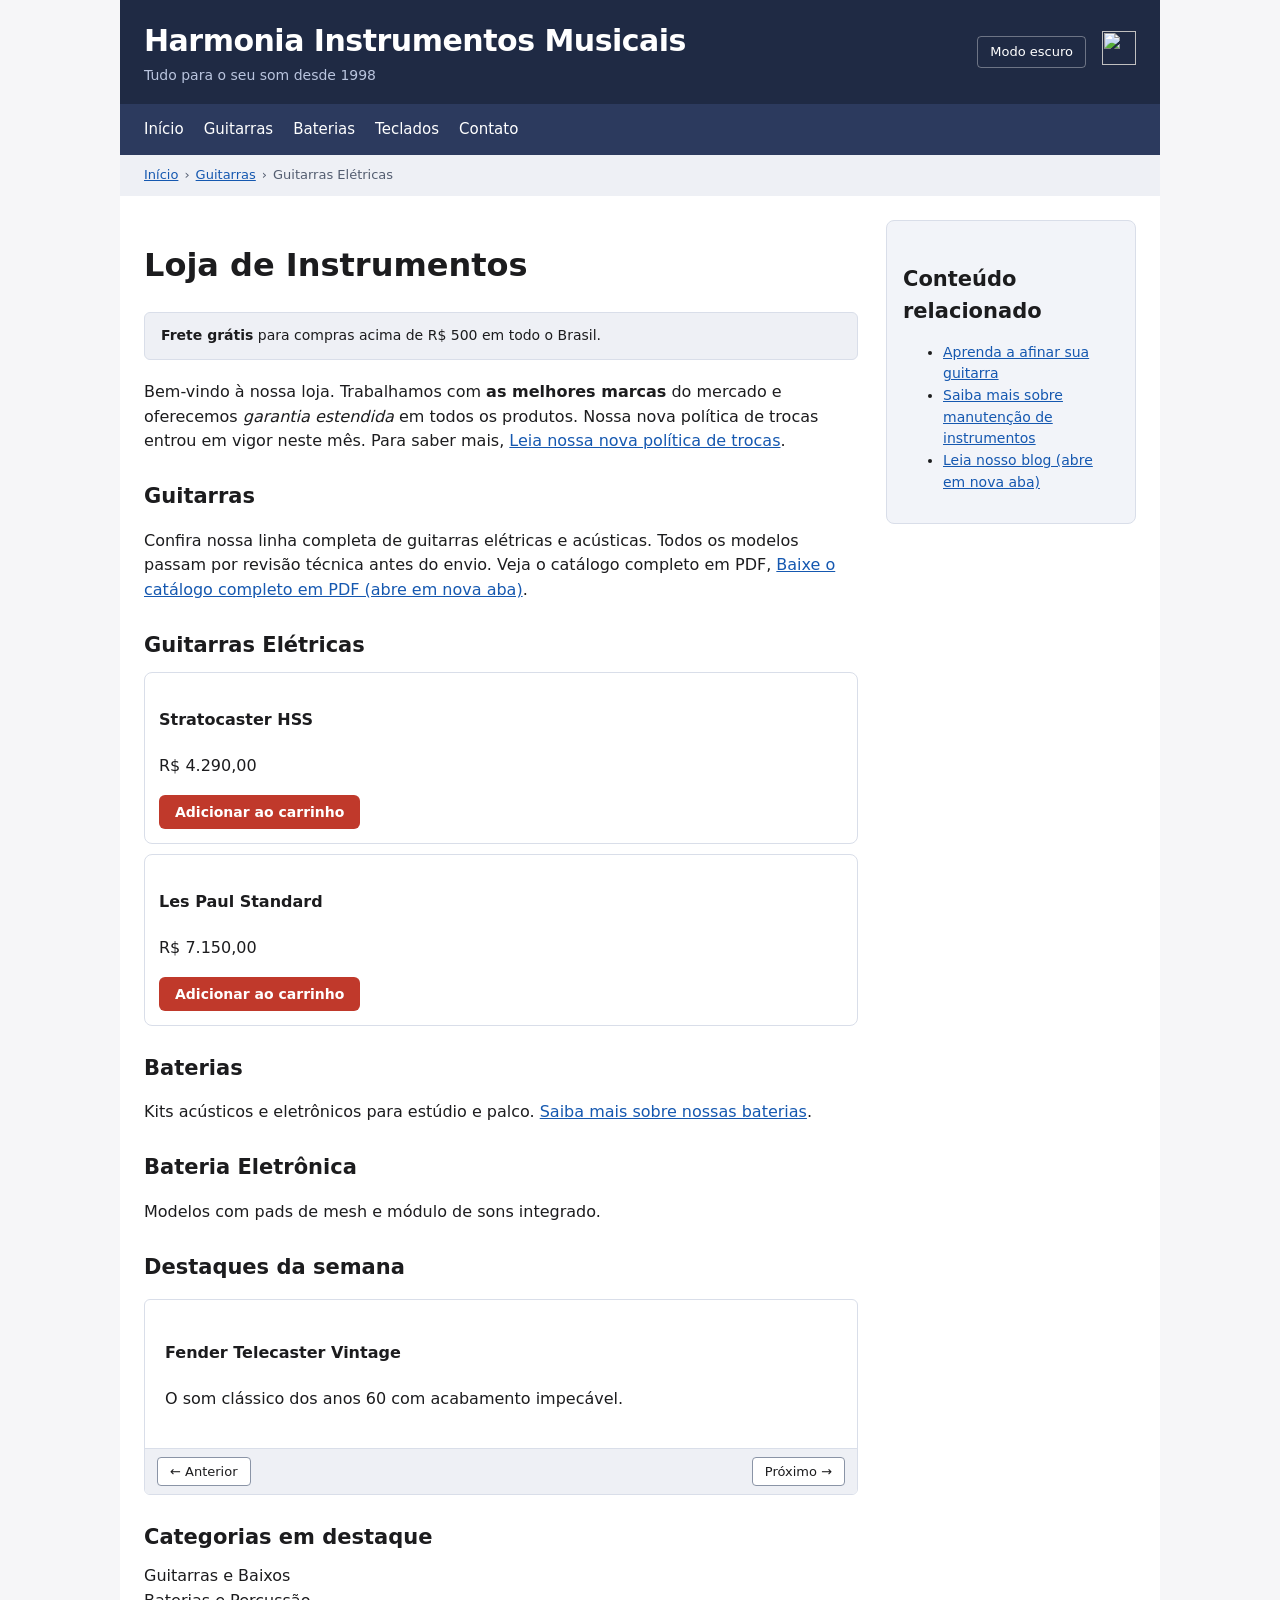
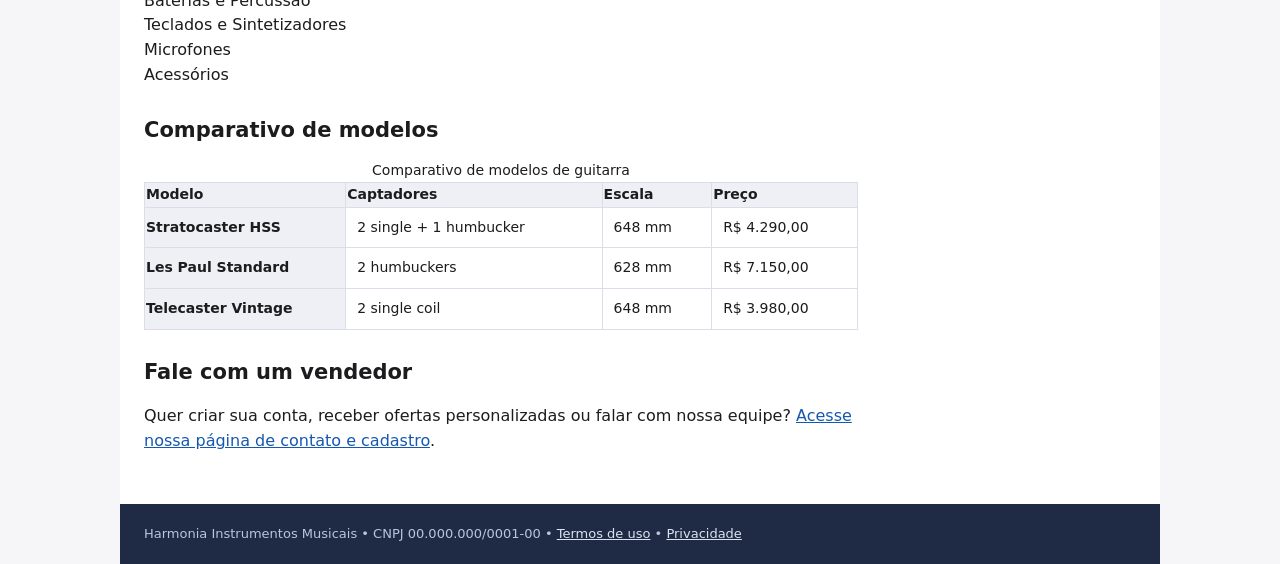
==== commit c02fc917: "adiciona formulario com validação javascript" ====
--- a/index.html
+++ b/index.html
@@ -475,46 +475,10 @@
 
     <h2>Fale com um vendedor</h2>
 
-    <div class="aviso">Os campos marcados com <span style="color:#c0392b">*</span> são obrigatórios.</div>
-
-    <form action="/enviar" method="post">
-
-      <label for="nome">Nome completo <span aria-hidden="true">*</span><span class="sr-only"> (obrigatório)</span></label>
-      <input type="text" id="nome" name="nome" placeholder="Digite seu nome completo" required>
-
-      <label for="email">E-mail <span aria-hidden="true">*</span><span class="sr-only"> (obrigatório)</span></label>
-      <input type="email" id="email" name="email" required aria-describedby="erro-email">
-      <div class="erro" id="erro-email">E-mail inválido. Informe um endereço no formato nome@dominio.com.</div>
-
-      <label for="telefone">Telefone</label>
-      <input type="text" id="telefone" name="telefone" placeholder="(00) 00000-0000">
-
-      <label for="senha">Senha</label>
-      <input type="password" id="senha" name="senha" placeholder="Crie uma senha" aria-describedby="erro-senha">
-      <div class="erro" id="erro-senha">Senha muito curta. Use ao menos 8 caracteres.</div>
-
-      <fieldset>
-        <legend>Turno preferido para contato <span aria-hidden="true">*</span><span class="sr-only"> (obrigatório)</span></legend>
-        <input type="radio" name="turno" id="manha" value="manha" required>
-        <label for="manha">Manhã</label><br>
-        <input type="radio" name="turno" id="tarde" value="tarde">
-        <label for="tarde">Tarde</label><br>
-        <input type="radio" name="turno" id="noite" value="noite">
-        <label for="noite">Noite</label>
-      </fieldset>
-
-      <fieldset>
-        <legend>Assuntos de interesse</legend>
-        <input type="checkbox" name="int" id="i1" value="guitarras">
-        <label for="i1">Guitarras</label><br>
-        <input type="checkbox" name="int" id="i2" value="baterias">
-        <label for="i2">Baterias</label><br>
-        <input type="checkbox" name="int" id="i3" value="teclados">
-        <label for="i3">Teclados</label>
-      </fieldset>
-
-      <p><button type="submit" class="botao" onclick="enviarFormulario()">Enviar</button></p>
-    </form>
+    <p>
+      Quer criar sua conta, receber ofertas personalizadas ou falar com nossa equipe?
+      <a href="contato.html">Acesse nossa página de contato e cadastro</a>.
+    </p>
 
   </main>
 
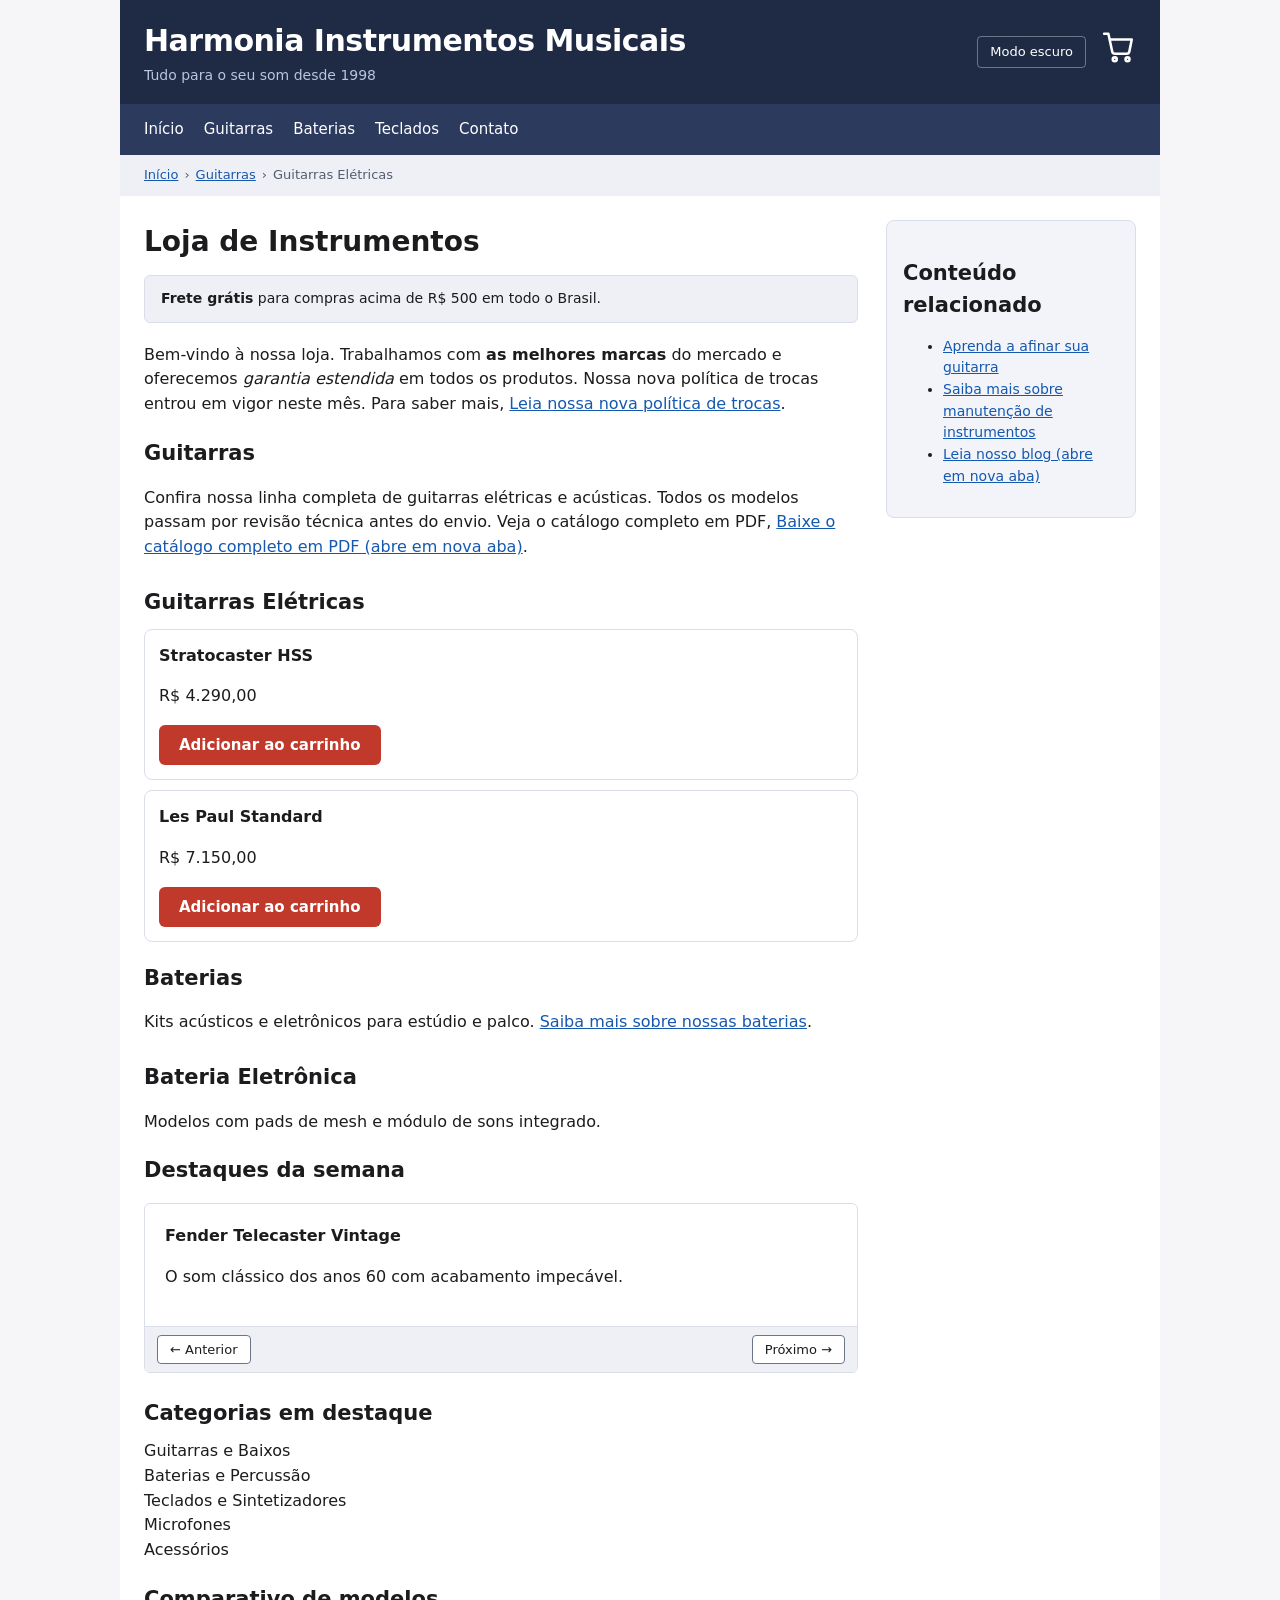
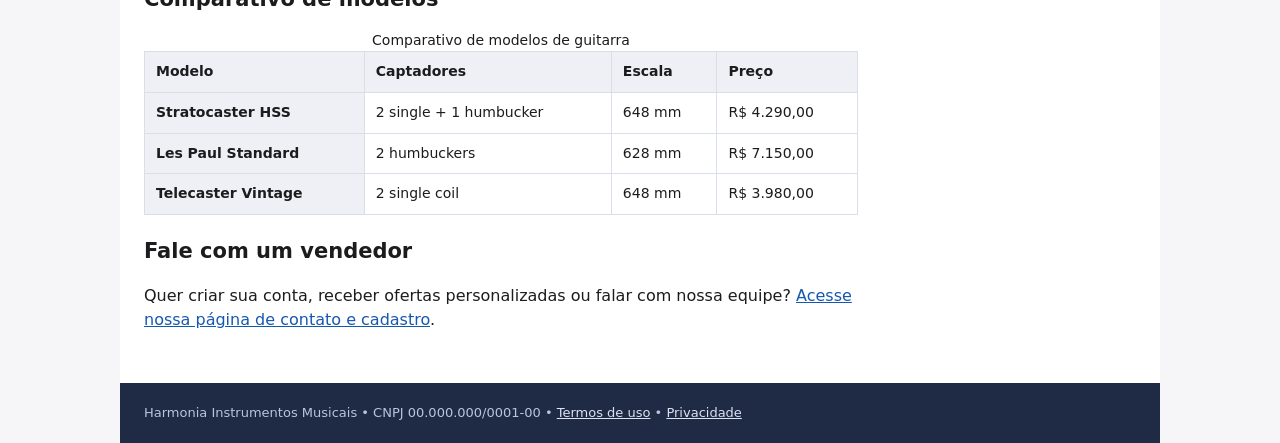
==== commit c4bc0a18: "refactor: organiza o projeto e componetiza css e js" ====
--- a/index.html
+++ b/index.html
@@ -4,341 +4,23 @@
 <meta charset="utf-8">
 <meta name="viewport" content="width=device-width, initial-scale=1">
 <title>Harmonia Instrumentos Musicais</title>
-<style>
-  :root {
-    --bg-page: #f6f6f8;
-    --bg-wrap: #ffffff;
-    --bg-topo: #1f2a44;
-    --bg-menu: #2c3a5e;
-    --bg-trilha: #eef0f5;
-    --bg-card: #ffffff;
-    --bg-lateral: #f2f4f9;
-    --bg-th: #eef0f5;
-    --bg-aviso: #fff8e1;
-    --border-aviso: #f0dfa8;
-    
-    --text-main: #1c1c1e;
-    --text-muted: #535d70;
-    --text-inverse: #ffffff;
-    --text-subtitulo: #b9c4de;
-    --text-link: #1558b0;
-    --text-link-hover: #0d3870;
-    --text-link-footer: #dbe2f2;
-    
-    --border-color: #d9dee9;
-    --border-field: #8a94a6;
-    
-    --btn-primary: #c0392b;
-    --btn-primary-hover: #962d22;
-    --erro-color: #c0392b;
-  }
-
-  @media (prefers-color-scheme: dark) {
-    :root:not([data-theme="light"]) {
-      --bg-page: #121214;
-      --bg-wrap: #1a1b20;
-      --bg-topo: #10141f;
-      --bg-menu: #182033;
-      --bg-trilha: #242731;
-      --bg-card: #242731;
-      --bg-lateral: #242731;
-      --bg-th: #2c303d;
-      --bg-aviso: #2c2510;
-      --border-aviso: #66541b;
-      
-      --text-main: #f0f2f5;
-      --text-muted: #a6b0c2;
-      --text-inverse: #ffffff;
-      --text-subtitulo: #cbd5e1;
-      --text-link: #7cb3ff;
-      --text-link-hover: #a8ccff;
-      --text-link-footer: #cbd5e1;
-      
-      --border-color: #383d4a;
-      --border-field: #616a7d;
-      
-      --btn-primary: #d32f2f;
-      --btn-primary-hover: #b71c1c;
-      --erro-color: #ff6b6b;
-    }
-  }
-
-  [data-theme="dark"] {
-    --bg-page: #121214;
-    --bg-wrap: #1a1b20;
-    --bg-topo: #10141f;
-    --bg-menu: #182033;
-    --bg-trilha: #242731;
-    --bg-card: #242731;
-    --bg-lateral: #242731;
-    --bg-th: #2c303d;
-    --bg-aviso: #2c2510;
-    --border-aviso: #66541b;
-    
-    --text-main: #f0f2f5;
-    --text-muted: #a6b0c2;
-    --text-inverse: #ffffff;
-    --text-subtitulo: #cbd5e1;
-    --text-link: #7cb3ff;
-    --text-link-hover: #a8ccff;
-    --text-link-footer: #cbd5e1;
-    
-    --border-color: #383d4a;
-    --border-field: #616a7d;
-    
-    --btn-primary: #d32f2f;
-    --btn-primary-hover: #b71c1c;
-    --erro-color: #ff6b6b;
-  }
-
-  [data-theme="light"] {
-    --bg-page: #f6f6f8;
-    --bg-wrap: #ffffff;
-    --bg-topo: #1f2a44;
-    --bg-menu: #2c3a5e;
-    --bg-trilha: #eef0f5;
-    --bg-card: #ffffff;
-    --bg-lateral: #f2f4f9;
-    --bg-th: #eef0f5;
-    --bg-aviso: #fff8e1;
-    --border-aviso: #f0dfa8;
-    
-    --text-main: #1c1c1e;
-    --text-muted: #535d70;
-    --text-inverse: #ffffff;
-    --text-subtitulo: #b9c4de;
-    --text-link: #1558b0;
-    --text-link-hover: #0d3870;
-    --text-link-footer: #dbe2f2;
-    
-    --border-color: #d9dee9;
-    --border-field: #8a94a6;
-    
-    --btn-primary: #c0392b;
-    --btn-primary-hover: #962d22;
-    --erro-color: #c0392b;
-  }
-
-  * { box-sizing: border-box; }
-  body {
-    margin: 0;
-    font-family: system-ui, "Segoe UI", Arial, sans-serif;
-    color: var(--text-main);
-    background: var(--bg-page);
-    line-height: 1.55;
-  }
-  .wrap { max-width: 1040px; margin: 0 auto; background: var(--bg-wrap); }
-  #topo { background: var(--bg-topo); color: var(--text-inverse); padding:18px 24px; }
-  .topo-flex { display:flex; justify-content:space-between; align-items:center; }
-  .titulo-principal { font-size: 30px; font-weight: 800; letter-spacing:-.5px; }
-  .subtitulo { color: var(--text-subtitulo); font-size:14px; }
-  #menu { background: var(--bg-menu); padding:10px 24px; }
-  #menu span a { color: var(--text-inverse); text-decoration:none; margin-right:20px; font-size:15px; display:inline-block; padding:4px 0; }
-  #menu span a:hover { text-decoration:underline; }
-  #menu ul { list-style:none; margin:0; padding:0; display:flex; }
-  #menu li { margin-right:20px; }
-  #menu a { color: var(--text-inverse); text-decoration:none; font-size:15px; display:inline-block; padding:4px 0; }
-  #menu a:hover, #menu a:focus { text-decoration:underline; }
-  #trilha { padding:10px 24px; font-size:13px; color: var(--text-muted); background: var(--bg-trilha); }
-  #trilha a { color: var(--text-link); }
-  #trilha ol { list-style:none; display:flex; gap:6px; padding:0; margin:0; }
-  #trilha li:not(:last-child)::after { content:"›"; margin-left:6px; color: var(--text-muted); }
-  #miolo { display:flex; gap:28px; padding:24px; align-items:flex-start; }
-  #conteudo { flex:1 1 auto; min-width:0; }
-  .lateral { flex:0 0 250px; background: var(--bg-lateral); border:1px solid var(--border-color); padding:16px; border-radius:8px; font-size:14px; }
-  .h1-falso { font-size:28px; font-weight:800; margin:0 0 6px; }
-  .lista-categorias { list-style:none; padding:0; margin:0; }
-  .lista-produtos { list-style:none; padding:0; margin:0; }
-  h3, h2, h6 { margin: 26px 0 10px; }
-  h3 { font-size:21px; }
-  h2 { font-size:21px; }
-  h6 { font-size:17px; font-weight:700; }
-  .cartao {
-    background: var(--bg-card);
-    border: 1px solid var(--border-color);
-    border-radius: 8px;
-    padding: 14px;
-    margin: 10px 0;
-    transition: transform 0.25s ease, box-shadow 0.25s ease;
-  }
-  .cartao:hover {
-    transform: scale(1.02);
-    box-shadow: 0 4px 12px rgba(0, 0, 0, 0.08);
-  }
-  @keyframes fadeIn {
-    from { opacity: 0; transform: translateY(-8px); }
-    to { opacity: 1; transform: translateY(0); }
-  }
-  .banner-destaque {
-    background: var(--bg-th);
-    border: 1px solid var(--border-color);
-    padding: 12px 16px;
-    border-radius: 6px;
-    margin-bottom: 20px;
-    font-size: 14px;
-    animation: fadeIn 0.8s ease-out;
-  }
-  .carrossel {
-    border: 1px solid var(--border-color);
-    border-radius: 6px;
-    overflow: hidden;
-    margin: 16px 0 24px;
-    background: var(--bg-card);
-  }
-  .carrossel-trilho {
-    display: flex;
-    transition: transform 0.4s ease-in-out;
-  }
-  .slide {
-    min-width: 100%;
-    padding: 20px;
-  }
-  .carrossel-botoes {
-    display: flex;
-    justify-content: space-between;
-    padding: 8px 12px;
-    border-top: 1px solid var(--border-color);
-    background: var(--bg-th);
-  }
-  .btn-carrossel {
-    background: var(--bg-wrap);
-    color: var(--text-main);
-    border: 1px solid var(--border-field);
-    padding: 6px 12px;
-    border-radius: 4px;
-    cursor: pointer;
-    font-size: 13px;
-    font-family: inherit;
-  }
-  .btn-carrossel:hover {
-    background: var(--bg-lateral);
-  }
-  .btn-carrossel:focus-visible {
-    outline: 2px solid #ffbf47;
-    outline-offset: 2px;
-  }
-  @media (prefers-reduced-motion: reduce) {
-    .banner-destaque {
-      animation: none;
-    }
-    .cartao {
-      transition: none;
-    }
-    .cartao:hover {
-      transform: none;
-      box-shadow: none;
-    }
-    .carrossel-trilho {
-      transition: none;
-    }
-    *, *::before, *::after {
-      animation-duration: 0.01ms !important;
-      animation-iteration-count: 1 !important;
-      transition-duration: 0.01ms !important;
-      scroll-behavior: auto !important;
-    }
-  }
-  .botao {
-    display:inline-block;
-    background: var(--btn-primary);
-    color: var(--text-inverse);
-    padding:9px 16px;
-    border-radius:6px;
-    cursor:pointer;
-    font-weight:600;
-    font-size:14px;
-    border:none;
-    font-family:inherit;
-  }
-  .botao:hover { background: var(--btn-primary-hover); }
-  .botao:focus { outline: 3px solid #ffbf47; outline-offset: 2px; }
-  table { border-collapse: collapse; width:100%; margin:14px 0; font-size:14px; }
-  td { border:1px solid var(--border-color); padding:9px 11px; }
-  .layout td { border:none; padding:0; vertical-align: top; }
-  th { background: var(--bg-th); color: var(--text-main); font-weight:700; text-align:left; border:1px solid var(--border-color); }
-  input[type=text], input[type=email], input[type=password] {
-    width:100%;
-    padding:9px;
-    background: var(--bg-wrap);
-    color: var(--text-main);
-    border:1px solid var(--border-field);
-    border-radius:5px;
-    margin-bottom:12px;
-    font-size:14px;
-  }
-  input[type=text]:focus, input[type=email]:focus, input[type=password]:focus {
-    outline: 2px solid var(--text-link);
-    border-color: var(--text-link);
-  }
-  .erro { color: var(--erro-color); font-size:13px; margin:-6px 0 12px; }
-  #rodape { background: var(--bg-topo); color: var(--text-subtitulo); padding:20px 24px; font-size:13px; margin-top:10px; }
-  #rodape a { color: var(--text-link-footer); }
-  .aviso { background: var(--bg-aviso); border:1px solid var(--border-aviso); padding:12px 14px; border-radius:6px; font-size:14px; color: var(--text-main); }
-  a { color: var(--text-link); }
-  a:hover { color: var(--text-link-hover); }
-  .sr-only {
-    position:absolute; width:1px; height:1px; padding:0; margin:-1px;
-    overflow:hidden; clip:rect(0,0,0,0); white-space:nowrap; border:0;
-  }
-  .skip-link {
-    position: absolute;
-    top: 10px;
-    left: -9999px;
-    background: var(--bg-topo);
-    color: var(--text-inverse);
-    padding: 12px 18px;
-    text-decoration: none;
-    font-weight: 700;
-    font-size: 14px;
-    border-radius: 4px;
-    border: 2px solid var(--text-inverse);
-    box-shadow: 0 4px 12px rgba(0, 0, 0, 0.3);
-    z-index: 9999;
-  }
-  .skip-link:focus {
-    left: 16px;
-    outline: 3px solid #ffbf47;
-    outline-offset: 2px;
-  }
-  .btn-tema {
-    background: transparent;
-    color: var(--text-inverse);
-    border: 1px solid rgba(255, 255, 255, 0.35);
-    padding: 6px 12px;
-    border-radius: 4px;
-    font-size: 13px;
-    font-weight: 500;
-    cursor: pointer;
-    font-family: inherit;
-    line-height: 1.4;
-  }
-  .btn-tema:hover {
-    border-color: rgba(255, 255, 255, 0.8);
-    background: rgba(255, 255, 255, 0.08);
-  }
-  .btn-tema:focus-visible {
-    outline: 2px solid #ffbf47;
-    outline-offset: 2px;
-  }
-  fieldset { border:1px solid var(--border-field); border-radius:5px; padding:12px 14px; margin-bottom:14px; }
-  legend { font-weight:600; padding:0 4px; }
-</style>
+<link rel="stylesheet" href="styles/style.css">
 </head>
 <body>
 <a href="#conteudo" class="skip-link">Pular para o conteúdo principal</a>
 <div class="wrap">
   <header id="topo">
     <div class="topo-flex">
-        <div>
-          <div class="titulo-principal">Harmonia Instrumentos Musicais</div>
-          <div class="subtitulo">Tudo para o seu som desde 1998</div>
-        </div>
-        <div style="display:flex;align-items:center;gap:16px;">
-          <button id="btn-tema" type="button" class="btn-tema">Modo escuro</button>
-          <a href="carrinho.html" aria-label="Ver carrinho de compras">
-            <img src="..." width="34" height="34" alt="">
-          </a>
-        </div>
+      <div>
+        <div class="titulo-principal">Harmonia Instrumentos Musicais</div>
+        <div class="subtitulo">Tudo para o seu som desde 1998</div>
+      </div>
+      <div class="topo-acoes">
+        <button id="btn-tema" type="button" class="btn-tema">Modo escuro</button>
+        <a href="carrinho.html" aria-label="Ver carrinho de compras">
+          <img src="data:image/svg+xml,%3Csvg%20xmlns%3D%22http%3A%2F%2Fwww.w3.org%2F2000%2Fsvg%22%20viewBox%3D%220%200%2024%2024%22%20fill%3D%22none%22%20stroke%3D%22%23ffffff%22%20stroke-width%3D%221.8%22%20stroke-linecap%3D%22round%22%20stroke-linejoin%3D%22round%22%3E%3Ccircle%20cx%3D%229%22%20cy%3D%2220%22%20r%3D%221.4%22%2F%3E%3Ccircle%20cx%3D%2218%22%20cy%3D%2220%22%20r%3D%221.4%22%2F%3E%3Cpath%20d%3D%22M1.5%202h3l2.7%2012.4a2%202%200%200%200%202%201.6h8.1a2%202%200%200%200%202-1.6L21%206H6%22%2F%3E%3C%2Fsvg%3E" width="34" height="34" alt="">
+        </a>
+      </div>
     </div>
   </header>
 
@@ -348,7 +30,7 @@
       <li><a href="guitarras.html">Guitarras</a></li>
       <li><a href="baterias.html">Baterias</a></li>
       <li><a href="teclados.html">Teclados</a></li>
-      <li><a href="contato.html">Contato</a></li>
+      <li><a href="./pages/contato.html">Contato</a></li>
     </ul>
   </nav>
 
@@ -360,216 +42,143 @@
     </ol>
   </nav>
 
+  <div id="miolo">
+    <main id="conteudo" tabindex="-1">
+      <h1>Loja de Instrumentos</h1>
 
-<div id="miolo">
+      <div class="banner-destaque" role="region" aria-label="Aviso promocional">
+        <strong>Frete grátis</strong> para compras acima de R$ 500 em todo o Brasil.
+      </div>
 
-  <main id="conteudo" tabindex="-1" style="outline: none;">
+      <p>
+        Bem-vindo à nossa loja. Trabalhamos com <strong>as melhores marcas</strong> do mercado e oferecemos
+        <em>garantia estendida</em> em todos os produtos. Nossa nova política de trocas entrou em vigor
+        neste mês. Para saber mais, <a href="politica.html">Leia nossa nova política de trocas</a>.
+      </p>
 
-    <h1>Loja de Instrumentos</h1>
+      <h2>Guitarras</h2>
 
-    <div class="banner-destaque" role="region" aria-label="Aviso promocional">
-      <strong>Frete grátis</strong> para compras acima de R$ 500 em todo o Brasil.
-    </div>
+      <p>
+        Confira nossa linha completa de guitarras elétricas e acústicas. Todos os modelos passam por
+        revisão técnica antes do envio. Veja o catálogo completo em PDF,
+        <a href="catalogo.pdf" target="_blank">Baixe o catálogo completo em PDF (abre em nova aba)</a>.
+      </p>
 
-    <p>
-      Bem-vindo à nossa loja. Trabalhamos com <strong>as melhores marcas</strong> do mercado e oferecemos
-      <em>garantia estendida</em> em todos os produtos. Nossa nova política de trocas entrou em vigor
-      neste mês. Para saber mais, <a href="politica.html">Leia nossa nova política de trocas</a>.
-    </p>
+      <h3>Guitarras Elétricas</h3>
+      <ul class="lista-produtos">
+        <li class="cartao">
+          <h4>Stratocaster HSS</h4>
+          <p>R$ 4.290,00</p>
+          <button type="button" class="botao" onclick="adicionarCarrinho(101)">Adicionar ao carrinho</button>
+        </li>
+        <li class="cartao">
+          <h4>Les Paul Standard</h4>
+          <p>R$ 7.150,00</p>
+          <button type="button" class="botao" onclick="adicionarCarrinho(102)">Adicionar ao carrinho</button>
+        </li>
+      </ul>
 
-    <h2>Guitarras</h2>
+      <h2>Baterias</h2>
 
-    <p>
-      Confira nossa linha completa de guitarras elétricas e acústicas. Todos os modelos passam por
-      revisão técnica antes do envio. Veja o catálogo completo em PDF,
-      <a href="catalogo.pdf" target="_blank">Baixe o catálogo completo em PDF (abre em nova aba)</a>.
-    </p>
+      <p>Kits acústicos e eletrônicos para estúdio e palco. <a href="baterias.html">Saiba mais sobre nossas baterias</a>.</p>
 
-    <h3>Guitarras Elétricas</h3>
-    <ul class="lista-produtos">
-      <li class="cartao">
-        <h4>Stratocaster HSS</h4>
-        <p>R$ 4.290,00</p>
-        <button type="button" class="botao" onclick="adicionarCarrinho(101)">Adicionar ao carrinho</button>
-      </li>
-      <li class="cartao">
-        <h4>Les Paul Standard</h4>
-        <p>R$ 7.150,00</p>
-        <button type="button" class="botao" onclick="adicionarCarrinho(102)">Adicionar ao carrinho</button>
-      </li>
-    </ul>
+      <h3>Bateria Eletrônica</h3>
 
-    <h2>Baterias</h2>
+      <p>Modelos com pads de mesh e módulo de sons integrado.</p>
 
-    <p>Kits acústicos e eletrônicos para estúdio e palco. <a href="baterias.html">Saiba mais sobre nossas baterias</a>.</p>
-
-    <h3>Bateria Eletrônica</h3>
-
-    <p>Modelos com pads de mesh e módulo de sons integrado.</p>
-
-    <h2>Destaques da semana</h2>
-    <div class="carrossel" aria-roledescription="carrossel" aria-label="Instrumentos em destaque">
-      <div class="carrossel-trilho" id="trilho-carrossel">
-        <div class="slide" aria-roledescription="slide" aria-label="1 de 3">
-          <h4>Fender Telecaster Vintage</h4>
-          <p>O som clássico dos anos 60 com acabamento impecável.</p>
+      <h2>Destaques da semana</h2>
+      <div class="carrossel" aria-roledescription="carrossel" aria-label="Instrumentos em destaque">
+        <div class="carrossel-trilho" id="trilho-carrossel">
+          <div class="slide" aria-roledescription="slide" aria-label="1 de 3">
+            <h4>Fender Telecaster Vintage</h4>
+            <p>O som clássico dos anos 60 com acabamento impecável.</p>
+          </div>
+          <div class="slide" aria-roledescription="slide" aria-label="2 de 3">
+            <h4>Bateria Roland V-Drums</h4>
+            <p>Kits eletrônicos silenciosos com alta sensibilidade para estudo.</p>
+          </div>
+          <div class="slide" aria-roledescription="slide" aria-label="3 de 3">
+            <h4>Teclado Yamaha P-45</h4>
+            <p>Toque pesado de piano acústico com teclas graduadas.</p>
+          </div>
         </div>
-        <div class="slide" aria-roledescription="slide" aria-label="2 de 3">
-          <h4>Bateria Roland V-Drums</h4>
-          <p>Kits eletrônicos silenciosos com alta sensibilidade para estudo.</p>
-        </div>
-        <div class="slide" aria-roledescription="slide" aria-label="3 de 3">
-          <h4>Teclado Yamaha P-45</h4>
-          <p>Toque pesado de piano acústico com teclas graduadas.</p>
+        <div class="carrossel-botoes">
+          <button type="button" class="btn-carrossel" id="btn-ant" aria-label="Slide anterior">&larr; Anterior</button>
+          <button type="button" class="btn-carrossel" id="btn-prox" aria-label="Próximo slide">Próximo &rarr;</button>
         </div>
       </div>
-      <div class="carrossel-botoes">
-        <button type="button" class="btn-carrossel" id="btn-ant" aria-label="Slide anterior">&larr; Anterior</button>
-        <button type="button" class="btn-carrossel" id="btn-prox" aria-label="Próximo slide">Próximo &rarr;</button>
-      </div>
-    </div>
 
-    <h2>Categorias em destaque</h2>
+      <h2>Categorias em destaque</h2>
 
-    <ul class="lista-categorias">
-      <li>Guitarras e Baixos</li>
-      <li>Baterias e Percussão</li>
-      <li>Teclados e Sintetizadores</li>
-      <li>Microfones</li>
-      <li>Acessórios</li>
-    </ul>
+      <ul class="lista-categorias">
+        <li>Guitarras e Baixos</li>
+        <li>Baterias e Percussão</li>
+        <li>Teclados e Sintetizadores</li>
+        <li>Microfones</li>
+        <li>Acessórios</li>
+      </ul>
 
-    <h2>Comparativo de modelos</h2>
+      <h2>Comparativo de modelos</h2>
 
-    <table>
-      <caption>Comparativo de modelos de guitarra</caption>
-      <thead>
-        <tr>
-          <th scope="col">Modelo</th>
-          <th scope="col">Captadores</th>
-          <th scope="col">Escala</th>
-          <th scope="col">Preço</th>
-        </tr>
-      </thead>
-      <tbody>
-        <tr>
-          <th scope="row">Stratocaster HSS</th>
-          <td>2 single + 1 humbucker</td>
-          <td>648 mm</td>
-          <td>R$ 4.290,00</td>
-        </tr>
-        <tr>
-          <th scope="row">Les Paul Standard</th>
-          <td>2 humbuckers</td>
-          <td>628 mm</td>
-          <td>R$ 7.150,00</td>
-        </tr>
-        <tr>
-          <th scope="row">Telecaster Vintage</th>
-          <td>2 single coil</td>
-          <td>648 mm</td>
-          <td>R$ 3.980,00</td>
-        </tr>
-      </tbody>
-    </table>
+      <table>
+        <caption>Comparativo de modelos de guitarra</caption>
+        <thead>
+          <tr>
+            <th scope="col">Modelo</th>
+            <th scope="col">Captadores</th>
+            <th scope="col">Escala</th>
+            <th scope="col">Preço</th>
+          </tr>
+        </thead>
+        <tbody>
+          <tr>
+            <th scope="row">Stratocaster HSS</th>
+            <td>2 single + 1 humbucker</td>
+            <td>648 mm</td>
+            <td>R$ 4.290,00</td>
+          </tr>
+          <tr>
+            <th scope="row">Les Paul Standard</th>
+            <td>2 humbuckers</td>
+            <td>628 mm</td>
+            <td>R$ 7.150,00</td>
+          </tr>
+          <tr>
+            <th scope="row">Telecaster Vintage</th>
+            <td>2 single coil</td>
+            <td>648 mm</td>
+            <td>R$ 3.980,00</td>
+          </tr>
+        </tbody>
+      </table>
 
-    <h2>Fale com um vendedor</h2>
+      <h2>Fale com um vendedor</h2>
 
-    <p>
-      Quer criar sua conta, receber ofertas personalizadas ou falar com nossa equipe?
-      <a href="contato.html">Acesse nossa página de contato e cadastro</a>.
-    </p>
+      <p>
+        Quer criar sua conta, receber ofertas personalizadas ou falar com nossa equipe?
+        <a href="./pages/contato.html">Acesse nossa página de contato e cadastro</a>.
+      </p>
+    </main>
 
-  </main>
+    <aside class="lateral" aria-label="Conteúdo relacionado">
+      <h2>Conteúdo relacionado</h2>
+      <ul>
+        <li><a href="afinacao.html">Aprenda a afinar sua guitarra</a></li>
+        <li><a href="manutencao.html">Saiba mais sobre manutenção de instrumentos</a></li>
+        <li><a href="blog.html" target="_blank">Leia nosso blog (abre em nova aba)</a></li>
+      </ul>
+    </aside>
+  </div>
 
-  <aside class="lateral" aria-label="Conteúdo relacionado">
-    <h2>Conteúdo relacionado</h2>
-    <ul>
-      <li><a href="afinacao.html">Aprenda a afinar sua guitarra</a></li>
-      <li><a href="manutencao.html">Saiba mais sobre manutenção de instrumentos</a></li>
-      <li><a href="blog.html" target="_blank">Leia nosso blog (abre em nova aba)</a></li>
-    </ul>
-  </aside>
-
+  <footer id="rodape">
+    Harmonia Instrumentos Musicais &bull; CNPJ 00.000.000/0001-00 &bull;
+    <a href="termos.html">Termos de uso</a> &bull;
+    <a href="privacidade.html">Privacidade</a>
+  </footer>
 </div>
 
-<footer id="rodape">
-  Harmonia Instrumentos Musicais &bull; CNPJ 00.000.000/0001-00 &bull;
-  <a href="termos.html">Termos de uso</a> &bull;
-  <a href="privacidade.html">Privacidade</a>
-</footer>
-
-</div>
-
-<script>
-  (function() {
-    const btnTema = document.getElementById('btn-tema');
-    const raizHtml = document.documentElement;
-    const mediaDark = window.matchMedia('(prefers-color-scheme: dark)');
-
-    function obterTemaEfetivo() {
-      const temaSalvo = localStorage.getItem('tema-preferido');
-      if (temaSalvo === 'dark' || temaSalvo === 'light') return temaSalvo;
-      return mediaDark.matches ? 'dark' : 'light';
-    }
-
-    function atualizarBotao(tema) {
-      btnTema.textContent = tema === 'dark' ? 'Modo claro' : 'Modo escuro';
-    }
-
-    function aplicarTema(tema, salvar = false) {
-      if (salvar) {
-        raizHtml.setAttribute('data-theme', tema);
-        localStorage.setItem('tema-preferido', tema);
-      } else {
-        const temaSalvo = localStorage.getItem('tema-preferido');
-        if (temaSalvo) {
-          raizHtml.setAttribute('data-theme', temaSalvo);
-        } else {
-          raizHtml.removeAttribute('data-theme');
-        }
-      }
-      atualizarBotao(obterTemaEfetivo());
-    }
-
-    const temaInicial = obterTemaEfetivo();
-    const temaSalvo = localStorage.getItem('tema-preferido');
-    if (temaSalvo) {
-      raizHtml.setAttribute('data-theme', temaSalvo);
-    }
-    atualizarBotao(temaInicial);
-
-    btnTema.addEventListener('click', function() {
-      const temaAtual = obterTemaEfetivo();
-      const novoTema = temaAtual === 'dark' ? 'light' : 'dark';
-      aplicarTema(novoTema, true);
-    });
-
-    mediaDark.addEventListener('change', function(e) {
-      if (!localStorage.getItem('tema-preferido')) {
-        atualizarBotao(e.matches ? 'dark' : 'light');
-      }
-    });
-  })();
-
-  (function() {
-    let slideAtual = 0;
-    const trilho = document.getElementById('trilho-carrossel');
-    const totalSlides = 3;
-
-    function moverSlide(direcao) {
-      slideAtual = (slideAtual + direcao + totalSlides) % totalSlides;
-      trilho.style.transform = `translateX(-${slideAtual * 100}%)`;
-    }
-
-    document.getElementById('btn-ant')?.addEventListener('click', function() {
-      moverSlide(-1);
-    });
-
-    document.getElementById('btn-prox')?.addEventListener('click', function() {
-      moverSlide(1);
-    });
-  })();
-</script>
+<script src="./scripts/theme.js"></script>
+<script src="./scripts/carousel.js"></script>
 </body>
 </html>
+
--- a/styles/style.css
+++ b/styles/style.css
@@ -0,0 +1,725 @@
+:root {
+  --bg-page: #f6f6f8;
+  --bg-wrap: #ffffff;
+  --bg-topo: #1f2a44;
+  --bg-menu: #2c3a5e;
+  --bg-trilha: #eef0f5;
+  --bg-card: #ffffff;
+  --bg-lateral: #f2f4f9;
+  --bg-th: #eef0f5;
+  --bg-aviso: #fff8e1;
+  --border-aviso: #f0dfa8;
+  --bg-erro-box: #fdf2f2;
+  --border-erro-box: #c0392b;
+  --bg-sucesso-box: #edf7ed;
+  --border-sucesso-box: #1e7e34;
+  --text-sucesso: #155724;
+
+  --text-main: #1c1c1e;
+  --text-muted: #535d70;
+  --text-inverse: #ffffff;
+  --text-subtitulo: #b9c4de;
+  --text-link: #1558b0;
+  --text-link-hover: #0d3870;
+  --text-link-footer: #dbe2f2;
+
+  --border-color: #d9dee9;
+  --border-field: #6c7689;
+
+  --btn-primary: #c0392b;
+  --btn-primary-hover: #962d22;
+  --erro-color: #b32417;
+}
+
+@media (prefers-color-scheme: dark) {
+  :root:not([data-theme="light"]) {
+    --bg-page: #121214;
+    --bg-wrap: #1a1b20;
+    --bg-topo: #10141f;
+    --bg-menu: #182033;
+    --bg-trilha: #242731;
+    --bg-card: #242731;
+    --bg-lateral: #242731;
+    --bg-th: #2c303d;
+    --bg-aviso: #2c2510;
+    --border-aviso: #66541b;
+    --bg-erro-box: #2d1618;
+    --border-erro-box: #ff6b6b;
+    --bg-sucesso-box: #132a19;
+    --border-sucesso-box: #5dd879;
+    --text-sucesso: #a3f0b5;
+
+    --text-main: #f0f2f5;
+    --text-muted: #a6b0c2;
+    --text-inverse: #ffffff;
+    --text-subtitulo: #cbd5e1;
+    --text-link: #7cb3ff;
+    --text-link-hover: #a8ccff;
+    --text-link-footer: #cbd5e1;
+
+    --border-color: #383d4a;
+    --border-field: #788296;
+
+    --btn-primary: #d32f2f;
+    --btn-primary-hover: #b71c1c;
+    --erro-color: #ff8080;
+  }
+}
+
+[data-theme="dark"] {
+  --bg-page: #121214;
+  --bg-wrap: #1a1b20;
+  --bg-topo: #10141f;
+  --bg-menu: #182033;
+  --bg-trilha: #242731;
+  --bg-card: #242731;
+  --bg-lateral: #242731;
+  --bg-th: #2c303d;
+  --bg-aviso: #2c2510;
+  --border-aviso: #66541b;
+  --bg-erro-box: #2d1618;
+  --border-erro-box: #ff6b6b;
+  --bg-sucesso-box: #132a19;
+  --border-sucesso-box: #5dd879;
+  --text-sucesso: #a3f0b5;
+
+  --text-main: #f0f2f5;
+  --text-muted: #a6b0c2;
+  --text-inverse: #ffffff;
+  --text-subtitulo: #cbd5e1;
+  --text-link: #7cb3ff;
+  --text-link-hover: #a8ccff;
+  --text-link-footer: #cbd5e1;
+
+  --border-color: #383d4a;
+  --border-field: #788296;
+
+  --btn-primary: #d32f2f;
+  --btn-primary-hover: #b71c1c;
+  --erro-color: #ff8080;
+}
+
+[data-theme="light"] {
+  --bg-page: #f6f6f8;
+  --bg-wrap: #ffffff;
+  --bg-topo: #1f2a44;
+  --bg-menu: #2c3a5e;
+  --bg-trilha: #eef0f5;
+  --bg-card: #ffffff;
+  --bg-lateral: #f2f4f9;
+  --bg-th: #eef0f5;
+  --bg-aviso: #fff8e1;
+  --border-aviso: #f0dfa8;
+  --bg-erro-box: #fdf2f2;
+  --border-erro-box: #c0392b;
+  --bg-sucesso-box: #edf7ed;
+  --border-sucesso-box: #1e7e34;
+  --text-sucesso: #155724;
+
+  --text-main: #1c1c1e;
+  --text-muted: #535d70;
+  --text-inverse: #ffffff;
+  --text-subtitulo: #b9c4de;
+  --text-link: #1558b0;
+  --text-link-hover: #0d3870;
+  --text-link-footer: #dbe2f2;
+
+  --border-color: #d9dee9;
+  --border-field: #6c7689;
+
+  --btn-primary: #c0392b;
+  --btn-primary-hover: #962d22;
+  --erro-color: #b32417;
+}
+
+* {
+  box-sizing: border-box;
+}
+
+body {
+  margin: 0;
+  font-family: system-ui, "Segoe UI", Arial, sans-serif;
+  color: var(--text-main);
+  background: var(--bg-page);
+  line-height: 1.55;
+}
+
+.wrap {
+  max-width: 1040px;
+  margin: 0 auto;
+  background: var(--bg-wrap);
+}
+
+/* Header & Topo */
+#topo {
+  background: var(--bg-topo);
+  color: var(--text-inverse);
+  padding: 18px 24px;
+}
+
+.topo-flex {
+  display: flex;
+  justify-content: space-between;
+  align-items: center;
+}
+
+.topo-acoes {
+  display: flex;
+  align-items: center;
+  gap: 16px;
+}
+
+.titulo-principal {
+  font-size: 30px;
+  font-weight: 800;
+  letter-spacing: -0.5px;
+}
+
+.subtitulo {
+  color: var(--text-subtitulo);
+  font-size: 14px;
+}
+
+/* Navegação Principal */
+#menu {
+  background: var(--bg-menu);
+  padding: 10px 24px;
+}
+
+#menu ul {
+  list-style: none;
+  margin: 0;
+  padding: 0;
+  display: flex;
+  flex-wrap: wrap;
+}
+
+#menu li {
+  margin-right: 20px;
+}
+
+#menu a {
+  color: var(--text-inverse);
+  text-decoration: none;
+  font-size: 15px;
+  display: inline-block;
+  padding: 4px 0;
+}
+
+#menu a:hover,
+#menu a:focus {
+  text-decoration: underline;
+}
+
+#menu a[aria-current="page"] {
+  font-weight: 700;
+  text-decoration: underline;
+}
+
+/* Breadcrumb / Trilha */
+#trilha {
+  padding: 10px 24px;
+  font-size: 13px;
+  color: var(--text-muted);
+  background: var(--bg-trilha);
+}
+
+#trilha a {
+  color: var(--text-link);
+}
+
+#trilha ol {
+  list-style: none;
+  display: flex;
+  gap: 6px;
+  padding: 0;
+  margin: 0;
+}
+
+#trilha li:not(:last-child)::after {
+  content: "›";
+  margin-left: 6px;
+  color: var(--text-muted);
+}
+
+/* Layout Miolo e Conteúdo */
+#miolo {
+  display: flex;
+  gap: 28px;
+  padding: 24px;
+  align-items: flex-start;
+}
+
+#conteudo {
+  flex: 1 1 auto;
+  min-width: 0;
+  outline: none;
+}
+
+.lateral {
+  flex: 0 0 250px;
+  background: var(--bg-lateral);
+  border: 1px solid var(--border-color);
+  padding: 16px;
+  border-radius: 8px;
+  font-size: 14px;
+}
+
+/* Tipografia */
+h1 {
+  margin: 0 0 12px;
+  font-size: 28px;
+}
+
+h2 {
+  margin: 20px 0 10px;
+  font-size: 21px;
+}
+
+h3 {
+  margin: 26px 0 10px;
+  font-size: 21px;
+}
+
+h4 {
+  margin: 0 0 8px;
+}
+
+a {
+  color: var(--text-link);
+}
+
+a:hover {
+  color: var(--text-link-hover);
+}
+
+/* Skip link acessível */
+.skip-link {
+  position: absolute;
+  top: 10px;
+  left: -9999px;
+  background: var(--bg-topo);
+  color: var(--text-inverse);
+  padding: 12px 18px;
+  text-decoration: none;
+  font-weight: 700;
+  font-size: 14px;
+  border-radius: 4px;
+  border: 2px solid var(--text-inverse);
+  box-shadow: 0 4px 12px rgba(0, 0, 0, 0.3);
+  z-index: 9999;
+}
+
+.skip-link:focus {
+  left: 16px;
+  outline: 3px solid #ffbf47;
+  outline-offset: 2px;
+}
+
+/* Botões */
+.botao {
+  display: inline-block;
+  background: var(--btn-primary);
+  color: var(--text-inverse);
+  padding: 11px 20px;
+  border-radius: 6px;
+  cursor: pointer;
+  font-weight: 600;
+  font-size: 15px;
+  border: none;
+  font-family: inherit;
+}
+
+.botao:hover {
+  background: var(--btn-primary-hover);
+}
+
+.botao:focus,
+.botao:focus-visible {
+  outline: 3px solid #ffbf47;
+  outline-offset: 2px;
+}
+
+.btn-tema {
+  background: transparent;
+  color: var(--text-inverse);
+  border: 1px solid rgba(255, 255, 255, 0.35);
+  padding: 6px 12px;
+  border-radius: 4px;
+  font-size: 13px;
+  font-weight: 500;
+  cursor: pointer;
+  font-family: inherit;
+  line-height: 1.4;
+}
+
+.btn-tema:hover {
+  border-color: rgba(255, 255, 255, 0.8);
+  background: rgba(255, 255, 255, 0.08);
+}
+
+.btn-tema:focus-visible {
+  outline: 2px solid #ffbf47;
+  outline-offset: 2px;
+}
+
+/* Banner de destaque */
+@keyframes fadeIn {
+  from {
+    opacity: 0;
+    transform: translateY(-8px);
+  }
+  to {
+    opacity: 1;
+    transform: translateY(0);
+  }
+}
+
+.banner-destaque {
+  background: var(--bg-th);
+  border: 1px solid var(--border-color);
+  padding: 12px 16px;
+  border-radius: 6px;
+  margin-bottom: 20px;
+  font-size: 14px;
+  animation: fadeIn 0.8s ease-out;
+}
+
+/* Listas e Cartões */
+.lista-categorias,
+.lista-produtos {
+  list-style: none;
+  padding: 0;
+  margin: 0;
+}
+
+.cartao {
+  background: var(--bg-card);
+  border: 1px solid var(--border-color);
+  border-radius: 8px;
+  padding: 14px;
+  margin: 10px 0;
+  transition: transform 0.25s ease, box-shadow 0.25s ease;
+}
+
+.cartao:hover {
+  transform: scale(1.02);
+  box-shadow: 0 4px 12px rgba(0, 0, 0, 0.08);
+}
+
+/* Carrossel */
+.carrossel {
+  border: 1px solid var(--border-color);
+  border-radius: 6px;
+  overflow: hidden;
+  margin: 16px 0 24px;
+  background: var(--bg-card);
+}
+
+.carrossel-trilho {
+  display: flex;
+  transition: transform 0.4s ease-in-out;
+}
+
+.slide {
+  min-width: 100%;
+  padding: 20px;
+}
+
+.carrossel-botoes {
+  display: flex;
+  justify-content: space-between;
+  padding: 8px 12px;
+  border-top: 1px solid var(--border-color);
+  background: var(--bg-th);
+}
+
+.btn-carrossel {
+  background: var(--bg-wrap);
+  color: var(--text-main);
+  border: 1px solid var(--border-field);
+  padding: 6px 12px;
+  border-radius: 4px;
+  cursor: pointer;
+  font-size: 13px;
+  font-family: inherit;
+}
+
+.btn-carrossel:hover {
+  background: var(--bg-lateral);
+}
+
+.btn-carrossel:focus-visible {
+  outline: 2px solid #ffbf47;
+  outline-offset: 2px;
+}
+
+/* Tabelas */
+table {
+  border-collapse: collapse;
+  width: 100%;
+  margin: 14px 0;
+  font-size: 14px;
+}
+
+th,
+td {
+  border: 1px solid var(--border-color);
+  padding: 9px 11px;
+}
+
+th {
+  background: var(--bg-th);
+  color: var(--text-main);
+  font-weight: 700;
+  text-align: left;
+}
+
+/* Formulário de Cadastro e Contato */
+fieldset {
+  border: 1px solid var(--border-field);
+  border-radius: 6px;
+  padding: 16px 18px;
+  margin: 0 0 20px;
+}
+
+legend {
+  font-weight: 700;
+  font-size: 16px;
+  padding: 0 6px;
+}
+
+.campo-grupo {
+  margin-bottom: 16px;
+}
+
+.campo-grupo:last-child {
+  margin-bottom: 0;
+}
+
+label {
+  display: block;
+  font-weight: 600;
+  margin-bottom: 4px;
+  font-size: 14px;
+}
+
+.opcao-linha {
+  display: flex;
+  align-items: center;
+  gap: 8px;
+  margin-bottom: 8px;
+}
+
+.opcao-linha label {
+  display: inline;
+  font-weight: 400;
+  margin-bottom: 0;
+  cursor: pointer;
+}
+
+.opcao-linha input[type="radio"],
+.opcao-linha input[type="checkbox"] {
+  width: 18px;
+  height: 18px;
+  margin: 0;
+  cursor: pointer;
+}
+
+.opcao-linha input[type="radio"]:focus-visible,
+.opcao-linha input[type="checkbox"]:focus-visible {
+  outline: 3px solid #ffbf47;
+  outline-offset: 2px;
+}
+
+input[type="text"],
+input[type="email"],
+input[type="password"],
+input[type="tel"],
+input[type="date"],
+select {
+  width: 100%;
+  padding: 9px 11px;
+  background: var(--bg-wrap);
+  color: var(--text-main);
+  border: 1px solid var(--border-field);
+  border-radius: 5px;
+  font-size: 14px;
+  font-family: inherit;
+}
+
+input[type="text"]:focus,
+input[type="email"]:focus,
+input[type="password"]:focus,
+input[type="tel"]:focus,
+input[type="date"]:focus,
+select:focus {
+  outline: 2px solid var(--text-link);
+  border-color: var(--text-link);
+}
+
+input[aria-invalid="true"],
+select[aria-invalid="true"] {
+  border: 2px solid var(--erro-color);
+}
+
+fieldset[aria-invalid="true"] {
+  border: 2px solid var(--erro-color);
+}
+
+.instrucao {
+  font-size: 13px;
+  color: var(--text-muted);
+  margin: 2px 0 6px;
+}
+
+.requisitos-lista {
+  margin: 4px 0 8px 18px;
+  padding: 0;
+  font-size: 13px;
+  color: var(--text-muted);
+}
+
+.obrigatorio {
+  color: var(--erro-color);
+  font-weight: 700;
+}
+
+.erro {
+  color: var(--erro-color);
+  font-size: 13px;
+  font-weight: 600;
+  margin-top: 5px;
+}
+
+/* Resumo de Erros no Topo */
+.resumo-erros {
+  background: var(--bg-erro-box);
+  border: 2px solid var(--border-erro-box);
+  border-radius: 6px;
+  padding: 16px;
+  margin-bottom: 20px;
+  color: var(--text-main);
+}
+
+.resumo-erros:focus {
+  outline: 3px solid #ffbf47;
+  outline-offset: 2px;
+}
+
+.resumo-erros h2 {
+  margin: 0 0 8px;
+  font-size: 18px;
+  color: var(--erro-color);
+}
+
+.resumo-erros p {
+  margin: 0 0 8px;
+  font-size: 14px;
+}
+
+.resumo-erros ul {
+  margin: 0;
+  padding-left: 20px;
+}
+
+.resumo-erros li {
+  margin-bottom: 6px;
+}
+
+.resumo-erros a {
+  color: var(--erro-color);
+  font-weight: 600;
+  text-decoration: underline;
+}
+
+.resumo-erros a:hover,
+.resumo-erros a:focus {
+  color: var(--text-main);
+}
+
+/* Mensagem de Sucesso */
+.mensagem-sucesso {
+  background: var(--bg-sucesso-box);
+  border: 2px solid var(--border-sucesso-box);
+  color: var(--text-sucesso);
+  border-radius: 6px;
+  padding: 16px;
+  margin-bottom: 20px;
+  font-weight: 600;
+}
+
+.mensagem-sucesso:focus {
+  outline: 3px solid #ffbf47;
+  outline-offset: 2px;
+}
+
+/* Campo Honeypot anti-spam */
+.honeypot {
+  position: absolute;
+  left: -9999px;
+  width: 1px;
+  height: 1px;
+  overflow: hidden;
+}
+
+/* Avisos e Acessibilidade */
+.aviso {
+  background: var(--bg-aviso);
+  border: 1px solid var(--border-aviso);
+  padding: 12px 14px;
+  border-radius: 6px;
+  font-size: 14px;
+  color: var(--text-main);
+  margin-bottom: 20px;
+}
+
+.sr-only {
+  position: absolute;
+  width: 1px;
+  height: 1px;
+  padding: 0;
+  margin: -1px;
+  overflow: hidden;
+  clip: rect(0, 0, 0, 0);
+  white-space: nowrap;
+  border: 0;
+}
+
+/* Rodapé */
+#rodape {
+  background: var(--bg-topo);
+  color: var(--text-subtitulo);
+  padding: 20px 24px;
+  font-size: 13px;
+  margin-top: 10px;
+}
+
+#rodape a {
+  color: var(--text-link-footer);
+}
+
+/* Prefers Reduced Motion */
+@media (prefers-reduced-motion: reduce) {
+  .banner-destaque {
+    animation: none;
+  }
+  .cartao {
+    transition: none;
+  }
+  .cartao:hover {
+    transform: none;
+    box-shadow: none;
+  }
+  .carrossel-trilho {
+    transition: none;
+  }
+  *,
+  *::before,
+  *::after {
+    animation-duration: 0.01ms !important;
+    animation-iteration-count: 1 !important;
+    transition-duration: 0.01ms !important;
+    scroll-behavior: auto !important;
+  }
+}
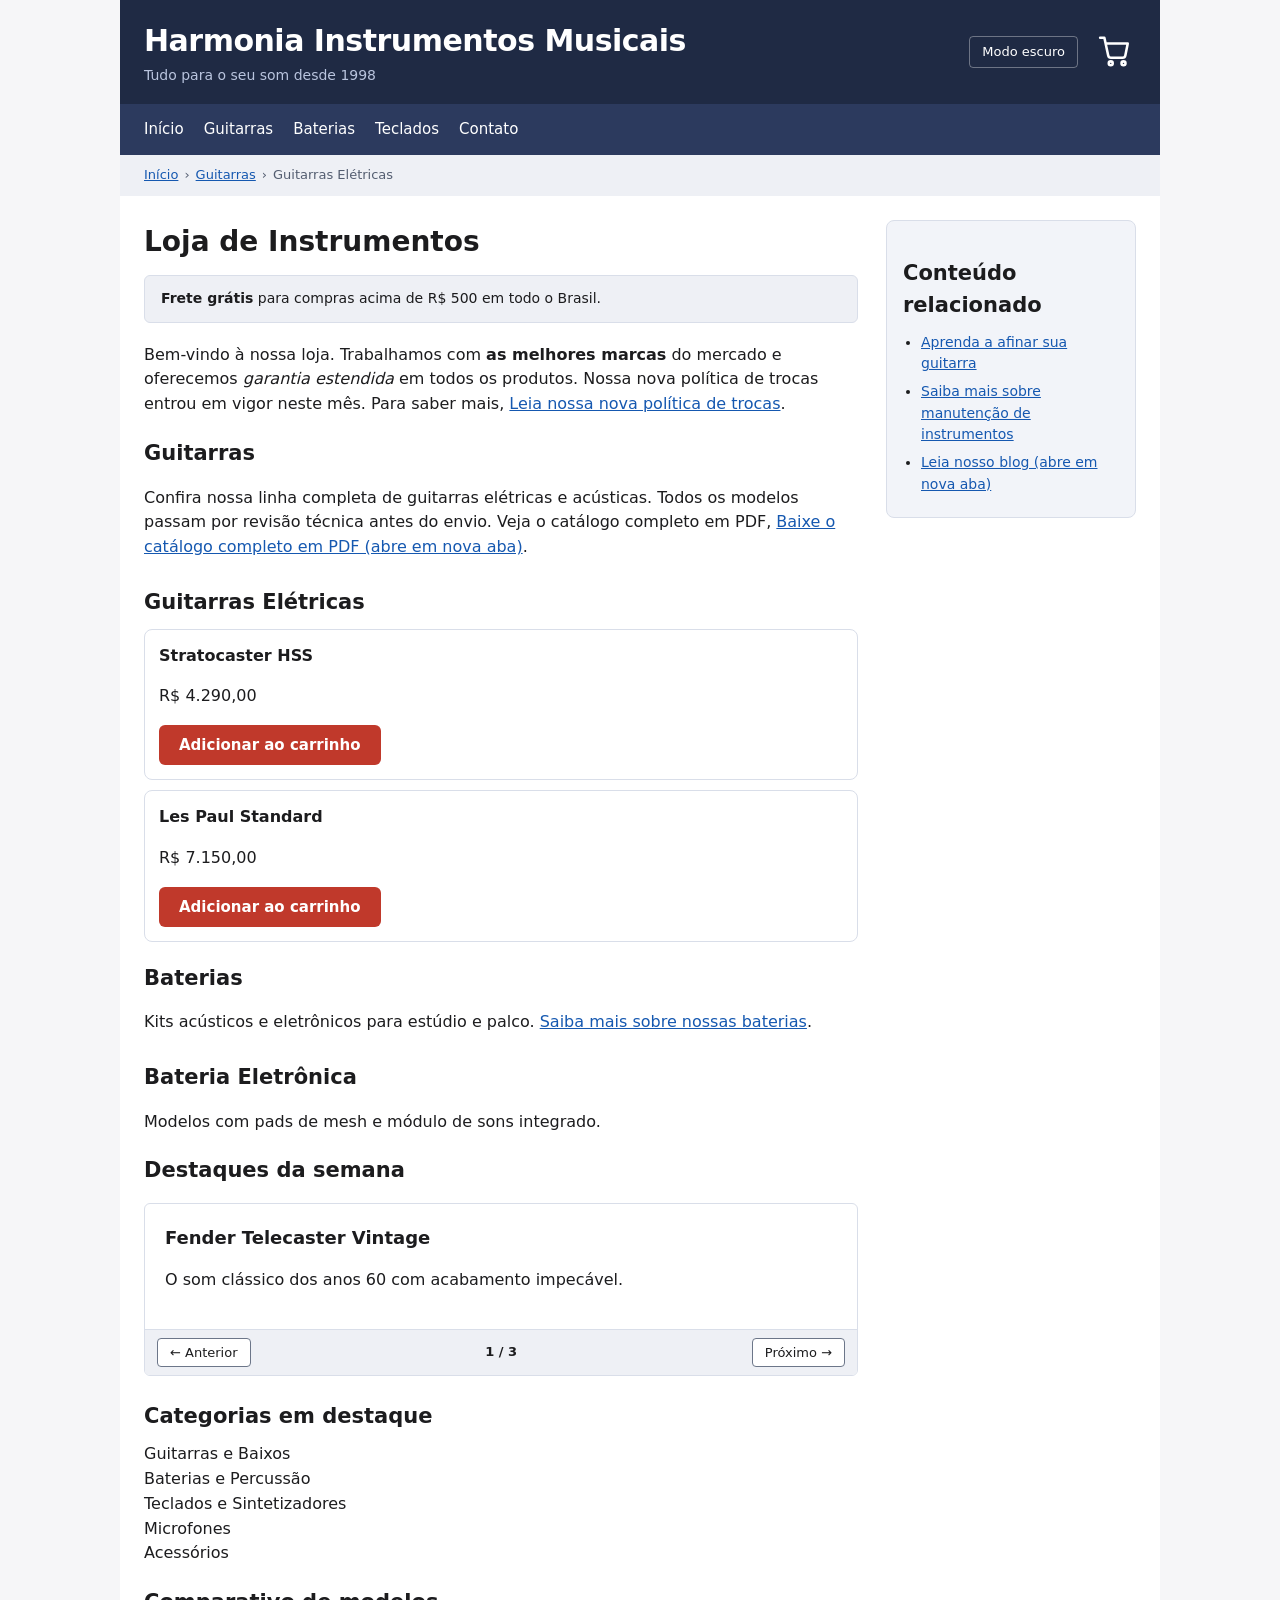
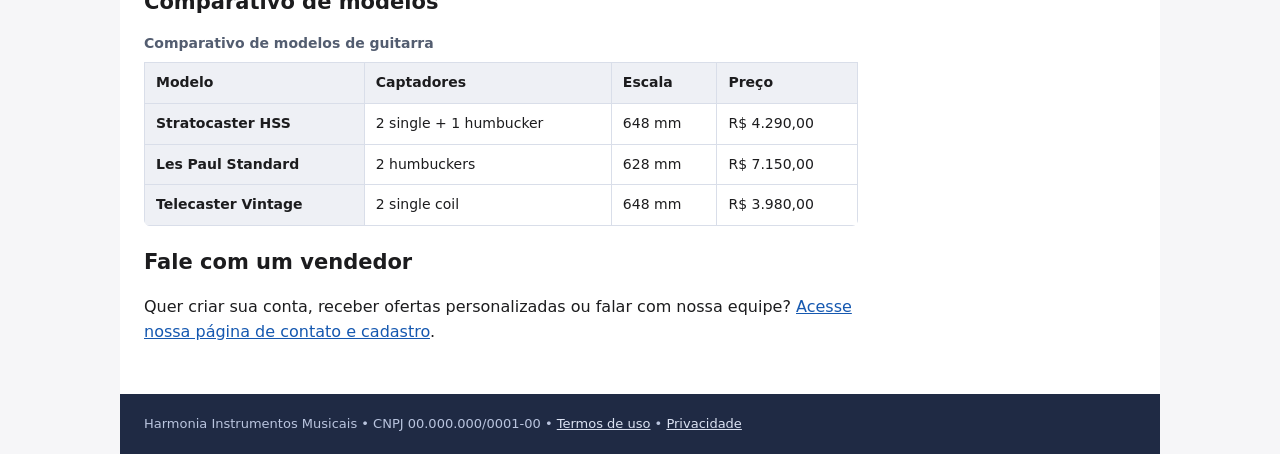
==== commit 10086c33: "feat: implementa responsividade desktop-first e menu mobile acessivel" ====
--- a/index.html
+++ b/index.html
@@ -3,8 +3,10 @@
 <head>
 <meta charset="utf-8">
 <meta name="viewport" content="width=device-width, initial-scale=1">
+<meta name="description" content="Harmonia Instrumentos Musicais — Guitarras, baterias, teclados e atendimento especializado com acessibilidade e layout responsivo.">
 <title>Harmonia Instrumentos Musicais</title>
 <link rel="stylesheet" href="styles/style.css">
+<link rel="stylesheet" href="styles/responsive.css">
 </head>
 <body>
 <a href="#conteudo" class="skip-link">Pular para o conteúdo principal</a>
@@ -25,7 +27,15 @@
   </header>
 
   <nav id="menu" aria-label="Menu Principal">
-    <ul>
+    <button type="button" id="btn-menu" class="btn-menu-toggle" aria-expanded="false" aria-controls="lista-menu">
+      <span class="btn-menu-icone" aria-hidden="true">
+        <span></span>
+        <span></span>
+        <span></span>
+      </span>
+      <span class="btn-menu-texto">Menu</span>
+    </button>
+    <ul id="lista-menu">
       <li><a href="index.html">Início</a></li>
       <li><a href="guitarras.html">Guitarras</a></li>
       <li><a href="baterias.html">Baterias</a></li>
@@ -46,9 +56,9 @@
     <main id="conteudo" tabindex="-1">
       <h1>Loja de Instrumentos</h1>
 
-      <div class="banner-destaque" role="region" aria-label="Aviso promocional">
+      <section class="banner-destaque" aria-label="Aviso promocional">
         <strong>Frete grátis</strong> para compras acima de R$ 500 em todo o Brasil.
-      </div>
+      </section>
 
       <p>
         Bem-vindo à nossa loja. Trabalhamos com <strong>as melhores marcas</strong> do mercado e oferecemos
@@ -69,12 +79,12 @@
         <li class="cartao">
           <h4>Stratocaster HSS</h4>
           <p>R$ 4.290,00</p>
-          <button type="button" class="botao" onclick="adicionarCarrinho(101)">Adicionar ao carrinho</button>
+          <button type="button" class="botao" aria-label="Adicionar ao carrinho: Stratocaster HSS" onclick="adicionarCarrinho(101)">Adicionar ao carrinho</button>
         </li>
         <li class="cartao">
           <h4>Les Paul Standard</h4>
           <p>R$ 7.150,00</p>
-          <button type="button" class="botao" onclick="adicionarCarrinho(102)">Adicionar ao carrinho</button>
+          <button type="button" class="botao" aria-label="Adicionar ao carrinho: Les Paul Standard" onclick="adicionarCarrinho(102)">Adicionar ao carrinho</button>
         </li>
       </ul>
 
@@ -87,26 +97,27 @@
       <p>Modelos com pads de mesh e módulo de sons integrado.</p>
 
       <h2>Destaques da semana</h2>
-      <div class="carrossel" aria-roledescription="carrossel" aria-label="Instrumentos em destaque">
+      <section class="carrossel" aria-roledescription="carrossel" aria-label="Instrumentos em destaque">
         <div class="carrossel-trilho" id="trilho-carrossel">
-          <div class="slide" aria-roledescription="slide" aria-label="1 de 3">
-            <h4>Fender Telecaster Vintage</h4>
+          <div class="slide" role="group" aria-roledescription="slide" aria-label="1 de 3">
+            <h3>Fender Telecaster Vintage</h3>
             <p>O som clássico dos anos 60 com acabamento impecável.</p>
           </div>
-          <div class="slide" aria-roledescription="slide" aria-label="2 de 3">
-            <h4>Bateria Roland V-Drums</h4>
+          <div class="slide" role="group" aria-roledescription="slide" aria-label="2 de 3">
+            <h3>Bateria Roland V-Drums</h3>
             <p>Kits eletrônicos silenciosos com alta sensibilidade para estudo.</p>
           </div>
-          <div class="slide" aria-roledescription="slide" aria-label="3 de 3">
-            <h4>Teclado Yamaha P-45</h4>
+          <div class="slide" role="group" aria-roledescription="slide" aria-label="3 de 3">
+            <h3>Teclado Yamaha P-45</h3>
             <p>Toque pesado de piano acústico com teclas graduadas.</p>
           </div>
         </div>
         <div class="carrossel-botoes">
           <button type="button" class="btn-carrossel" id="btn-ant" aria-label="Slide anterior">&larr; Anterior</button>
+          <span class="carrossel-indicador" id="indicador-carrossel" aria-live="polite">1 / 3</span>
           <button type="button" class="btn-carrossel" id="btn-prox" aria-label="Próximo slide">Próximo &rarr;</button>
         </div>
-      </div>
+      </section>
 
       <h2>Categorias em destaque</h2>
 
@@ -118,39 +129,41 @@
         <li>Acessórios</li>
       </ul>
 
-      <h2>Comparativo de modelos</h2>
+      <h2 id="titulo-comparativo">Comparativo de modelos</h2>
 
-      <table>
-        <caption>Comparativo de modelos de guitarra</caption>
-        <thead>
-          <tr>
-            <th scope="col">Modelo</th>
-            <th scope="col">Captadores</th>
-            <th scope="col">Escala</th>
-            <th scope="col">Preço</th>
-          </tr>
-        </thead>
-        <tbody>
-          <tr>
-            <th scope="row">Stratocaster HSS</th>
-            <td>2 single + 1 humbucker</td>
-            <td>648 mm</td>
-            <td>R$ 4.290,00</td>
-          </tr>
-          <tr>
-            <th scope="row">Les Paul Standard</th>
-            <td>2 humbuckers</td>
-            <td>628 mm</td>
-            <td>R$ 7.150,00</td>
-          </tr>
-          <tr>
-            <th scope="row">Telecaster Vintage</th>
-            <td>2 single coil</td>
-            <td>648 mm</td>
-            <td>R$ 3.980,00</td>
-          </tr>
-        </tbody>
-      </table>
+      <section class="tabela-responsiva" aria-labelledby="titulo-comparativo" tabindex="0">
+        <table>
+          <caption>Comparativo de modelos de guitarra</caption>
+          <thead>
+            <tr>
+              <th scope="col">Modelo</th>
+              <th scope="col">Captadores</th>
+              <th scope="col">Escala</th>
+              <th scope="col">Preço</th>
+            </tr>
+          </thead>
+          <tbody>
+            <tr>
+              <th scope="row">Stratocaster HSS</th>
+              <td>2 single + 1 humbucker</td>
+              <td>648 mm</td>
+              <td>R$ 4.290,00</td>
+            </tr>
+            <tr>
+              <th scope="row">Les Paul Standard</th>
+              <td>2 humbuckers</td>
+              <td>628 mm</td>
+              <td>R$ 7.150,00</td>
+            </tr>
+            <tr>
+              <th scope="row">Telecaster Vintage</th>
+              <td>2 single coil</td>
+              <td>648 mm</td>
+              <td>R$ 3.980,00</td>
+            </tr>
+          </tbody>
+        </table>
+      </section>
 
       <h2>Fale com um vendedor</h2>
 
@@ -179,6 +192,7 @@
 
 <script src="./scripts/theme.js"></script>
 <script src="./scripts/carousel.js"></script>
+<script src="./scripts/menu.js"></script>
 </body>
 </html>
 
--- a/styles/style.css
+++ b/styles/style.css
@@ -136,6 +136,20 @@
   box-sizing: border-box;
 }
 
+img {
+  max-width: 100%;
+  height: auto;
+}
+
+h1,
+h2,
+h3,
+h4,
+p,
+li {
+  overflow-wrap: break-word;
+}
+
 body {
   margin: 0;
   font-family: system-ui, "Segoe UI", Arial, sans-serif;
@@ -146,6 +160,7 @@
 
 .wrap {
   max-width: 1040px;
+  width: 100%;
   margin: 0 auto;
   background: var(--bg-wrap);
 }
@@ -161,6 +176,7 @@
   display: flex;
   justify-content: space-between;
   align-items: center;
+  gap: 16px;
 }
 
 .topo-acoes {
@@ -169,6 +185,19 @@
   gap: 16px;
 }
 
+.topo-acoes a {
+  display: inline-flex;
+  align-items: center;
+  justify-content: center;
+  padding: 4px;
+  border-radius: 6px;
+}
+
+.topo-acoes a:focus-visible {
+  outline: 2px solid #ffbf47;
+  outline-offset: 2px;
+}
+
 .titulo-principal {
   font-size: 30px;
   font-weight: 800;
@@ -184,6 +213,10 @@
 #menu {
   background: var(--bg-menu);
   padding: 10px 24px;
+}
+
+.btn-menu-toggle {
+  display: none;
 }
 
 #menu ul {
@@ -192,10 +225,7 @@
   padding: 0;
   display: flex;
   flex-wrap: wrap;
-}
-
-#menu li {
-  margin-right: 20px;
+  gap: 6px 20px;
 }
 
 #menu a {
@@ -211,6 +241,12 @@
   text-decoration: underline;
 }
 
+#menu a:focus-visible {
+  outline: 2px solid #ffbf47;
+  outline-offset: 2px;
+  border-radius: 3px;
+}
+
 #menu a[aria-current="page"] {
   font-weight: 700;
   text-decoration: underline;
@@ -231,7 +267,10 @@
 #trilha ol {
   list-style: none;
   display: flex;
+  flex-wrap: wrap;
+  align-items: center;
   gap: 6px;
+  row-gap: 4px;
   padding: 0;
   margin: 0;
 }
@@ -253,6 +292,7 @@
 #conteudo {
   flex: 1 1 auto;
   min-width: 0;
+  max-width: 100%;
   outline: none;
 }
 
@@ -263,6 +303,15 @@
   padding: 16px;
   border-radius: 8px;
   font-size: 14px;
+}
+
+.lateral ul {
+  padding-left: 18px;
+  margin: 10px 0 0;
+}
+
+.lateral li {
+  margin-bottom: 6px;
 }
 
 /* Tipografia */
@@ -312,6 +361,7 @@
 
 .skip-link:focus {
   left: 16px;
+  max-width: calc(100vw - 32px);
   outline: 3px solid #ffbf47;
   outline-offset: 2px;
 }
@@ -426,12 +476,25 @@
   padding: 20px;
 }
 
+.slide h3 {
+  margin: 0 0 8px;
+  font-size: 18px;
+}
+
 .carrossel-botoes {
   display: flex;
   justify-content: space-between;
+  align-items: center;
+  gap: 12px;
   padding: 8px 12px;
   border-top: 1px solid var(--border-color);
   background: var(--bg-th);
+}
+
+.carrossel-indicador {
+  font-size: 13px;
+  font-weight: 600;
+  color: var(--text-main);
 }
 
 .btn-carrossel {
@@ -455,11 +518,35 @@
 }
 
 /* Tabelas */
+.tabela-responsiva {
+  width: 100%;
+  overflow-x: auto;
+  -webkit-overflow-scrolling: touch;
+  margin: 14px 0;
+  border-radius: 6px;
+}
+
+.tabela-responsiva:focus-visible {
+  outline: 3px solid #ffbf47;
+  outline-offset: 2px;
+}
+
 table {
   border-collapse: collapse;
   width: 100%;
   margin: 14px 0;
   font-size: 14px;
+}
+
+.tabela-responsiva table {
+  margin: 0;
+}
+
+table caption {
+  text-align: left;
+  font-weight: 600;
+  margin-bottom: 8px;
+  color: var(--text-muted);
 }
 
 th,
@@ -522,6 +609,7 @@
 .opcao-linha input[type="checkbox"] {
   width: 18px;
   height: 18px;
+  flex-shrink: 0;
   margin: 0;
   cursor: pointer;
 }
@@ -539,6 +627,8 @@
 input[type="date"],
 select {
   width: 100%;
+  max-width: 100%;
+  min-width: 0;
   padding: 9px 11px;
   background: var(--bg-wrap);
   color: var(--text-main);
--- a/styles/responsive.css
+++ b/styles/responsive.css
@@ -0,0 +1,429 @@
+/*
+ * Estilos responsivos Desktop-First — Harmonia Instrumentos Musicais
+ *
+ * A base em styles/style.css define o layout completo para Desktop (> 1024px).
+ * Esta folha adapta progressivamente a interface descendo para:
+ *   1. <= 1024px: Tablet paisagem / telas médias
+ *   2. <= 860px : Tablet retrato (ex.: 768px)
+ *   3. <= 600px : Celular / Mobile (ex.: 375px - 540px)
+ *   4. <= 380px : Celulares muito compactos (320px - 380px)
+ */
+
+/* ==========================================================================
+   1. Tablet paisagem e notebooks compactos (<= 1024px)
+   ========================================================================== */
+@media (max-width: 1024px) {
+  .wrap {
+    max-width: 100%;
+  }
+
+  #topo {
+    padding: 16px 20px;
+  }
+
+  .titulo-principal {
+    font-size: 26px;
+  }
+
+  #menu,
+  #trilha {
+    padding: 10px 20px;
+  }
+
+  #miolo {
+    gap: 22px;
+    padding: 20px;
+  }
+
+  .lateral {
+    flex: 0 0 220px;
+  }
+
+  #rodape {
+    padding: 18px 20px;
+  }
+}
+
+/* ==========================================================================
+   2. Tablet retrato (<= 860px)
+   ========================================================================== */
+@media (max-width: 860px) {
+  .titulo-principal {
+    font-size: 24px;
+  }
+
+  #menu ul {
+    gap: 8px 16px;
+  }
+
+  #menu a {
+    padding: 8px 4px;
+  }
+
+  #miolo {
+    flex-direction: column;
+    gap: 24px;
+    padding: 20px;
+  }
+
+  #conteudo {
+    width: 100%;
+  }
+
+  .lateral {
+    flex: none;
+    width: 100%;
+  }
+
+  .lista-produtos {
+    display: grid;
+    grid-template-columns: repeat(2, minmax(0, 1fr));
+    gap: 16px;
+  }
+
+  .cartao {
+    margin: 0;
+    display: flex;
+    flex-direction: column;
+    justify-content: space-between;
+  }
+
+  .cartao p {
+    margin: 4px 0 12px;
+  }
+
+  h1 {
+    font-size: 25px;
+  }
+
+  h2 {
+    font-size: 20px;
+  }
+
+  h3 {
+    font-size: 19px;
+  }
+
+  fieldset {
+    padding: 16px;
+  }
+}
+
+/* ==========================================================================
+   3. Celular / Mobile (<= 600px)
+   ========================================================================== */
+@media (max-width: 600px) {
+  #topo {
+    padding: 14px 16px;
+  }
+
+  .topo-flex {
+    flex-direction: column;
+    align-items: flex-start;
+    gap: 12px;
+  }
+
+  .titulo-principal {
+    font-size: 21px;
+    line-height: 1.25;
+  }
+
+  .subtitulo {
+    font-size: 13px;
+    margin-top: 2px;
+  }
+
+  .topo-acoes {
+    width: 100%;
+    justify-content: space-between;
+    gap: 12px;
+  }
+
+  .btn-tema {
+    min-height: 44px;
+    padding: 8px 14px;
+    font-size: 14px;
+  }
+
+  .topo-acoes a {
+    min-width: 44px;
+    min-height: 44px;
+  }
+
+  /* Menu hambúrguer acessível no mobile */
+  #menu {
+    padding: 8px 16px;
+  }
+
+  .btn-menu-toggle {
+    display: inline-flex;
+    align-items: center;
+    gap: 10px;
+    background: transparent;
+    color: var(--text-inverse);
+    border: 1px solid rgba(255, 255, 255, 0.4);
+    border-radius: 6px;
+    padding: 8px 14px;
+    min-height: 44px;
+    font-size: 15px;
+    font-weight: 600;
+    font-family: inherit;
+    cursor: pointer;
+  }
+
+  .btn-menu-toggle:hover {
+    background: rgba(255, 255, 255, 0.1);
+    border-color: rgba(255, 255, 255, 0.85);
+  }
+
+  .btn-menu-toggle:focus-visible {
+    outline: 3px solid #ffbf47;
+    outline-offset: 2px;
+  }
+
+  .btn-menu-icone {
+    width: 20px;
+    height: 14px;
+    display: flex;
+    flex-direction: column;
+    justify-content: space-between;
+  }
+
+  .btn-menu-icone span {
+    display: block;
+    width: 100%;
+    height: 2px;
+    background: currentColor;
+    border-radius: 2px;
+    transition: transform 0.2s ease, opacity 0.2s ease;
+  }
+
+  .btn-menu-toggle[aria-expanded="true"] .btn-menu-icone span:nth-child(1) {
+    transform: translateY(6px) rotate(45deg);
+  }
+
+  .btn-menu-toggle[aria-expanded="true"] .btn-menu-icone span:nth-child(2) {
+    opacity: 0;
+  }
+
+  .btn-menu-toggle[aria-expanded="true"] .btn-menu-icone span:nth-child(3) {
+    transform: translateY(-6px) rotate(-45deg);
+  }
+
+  #menu ul {
+    flex-direction: column;
+    gap: 0;
+    margin-top: 8px;
+  }
+
+  #menu.menu-js ul {
+    display: none;
+  }
+
+  #menu.menu-js ul.aberto {
+    display: flex;
+  }
+
+  #menu li {
+    border-top: 1px solid rgba(255, 255, 255, 0.14);
+  }
+
+  #menu a {
+    display: flex;
+    align-items: center;
+    min-height: 44px;
+    padding: 10px 6px;
+    font-size: 16px;
+  }
+
+  /* Breadcrumb e Conteúdo */
+  #trilha {
+    padding: 10px 16px;
+    font-size: 13px;
+  }
+
+  #trilha a {
+    display: inline-block;
+    padding: 6px 2px;
+  }
+
+  #miolo {
+    padding: 16px;
+    gap: 20px;
+  }
+
+  h1 {
+    font-size: 22px;
+    line-height: 1.25;
+  }
+
+  h2 {
+    font-size: 19px;
+    margin: 20px 0 8px;
+  }
+
+  h3 {
+    font-size: 18px;
+    margin: 18px 0 8px;
+  }
+
+  .banner-destaque {
+    padding: 12px 14px;
+  }
+
+  /* Cartões e Botões */
+  .lista-produtos {
+    grid-template-columns: 1fr;
+    gap: 12px;
+  }
+
+  .cartao {
+    padding: 14px;
+  }
+
+  .cartao:hover {
+    transform: none;
+    box-shadow: none;
+  }
+
+  .botao {
+    width: 100%;
+    min-height: 46px;
+    padding: 12px 16px;
+    font-size: 15px;
+    text-align: center;
+  }
+
+  /* Carrossel */
+  .slide {
+    padding: 16px;
+  }
+
+  .slide h3 {
+    font-size: 17px;
+  }
+
+  .carrossel-botoes {
+    flex-wrap: wrap;
+    gap: 8px;
+    padding: 10px;
+  }
+
+  .btn-carrossel {
+    min-height: 44px;
+    padding: 8px 14px;
+    font-size: 14px;
+  }
+
+  /* Tabela com rolagem horizontal acessível */
+  .tabela-responsiva table {
+    min-width: 460px;
+    font-size: 13px;
+  }
+
+  th,
+  td {
+    padding: 8px 10px;
+  }
+
+  /* Formulário no Mobile */
+  fieldset {
+    padding: 14px 12px;
+    margin-bottom: 16px;
+  }
+
+  legend {
+    font-size: 15px;
+  }
+
+  input[type="text"],
+  input[type="email"],
+  input[type="password"],
+  input[type="tel"],
+  input[type="date"],
+  select {
+    font-size: 16px;
+    padding: 11px 12px;
+    min-height: 44px;
+  }
+
+  .opcao-linha {
+    align-items: flex-start;
+    gap: 10px;
+    padding: 6px 0;
+    min-height: 40px;
+  }
+
+  .opcao-linha input[type="radio"],
+  .opcao-linha input[type="checkbox"] {
+    width: 22px;
+    height: 22px;
+    margin-top: 1px;
+  }
+
+  .opcao-linha label {
+    font-size: 15px;
+    line-height: 1.4;
+  }
+
+  .resumo-erros,
+  .mensagem-sucesso {
+    padding: 14px;
+  }
+
+  .resumo-erros li {
+    margin-bottom: 10px;
+  }
+
+  /* Lateral e Rodapé */
+  .lateral {
+    padding: 14px;
+  }
+
+  .lateral a {
+    display: inline-block;
+    padding: 6px 0;
+  }
+
+  #rodape {
+    padding: 16px;
+    font-size: 13px;
+    line-height: 1.8;
+    text-align: center;
+  }
+
+  #rodape a {
+    display: inline-block;
+    padding: 8px 6px;
+  }
+}
+
+/* ==========================================================================
+   4. Celulares muito compactos (<= 380px)
+   ========================================================================== */
+@media (max-width: 380px) {
+  .titulo-principal {
+    font-size: 19px;
+  }
+
+  .carrossel-indicador {
+    order: -1;
+    width: 100%;
+    text-align: center;
+    margin-bottom: 2px;
+  }
+
+  .btn-carrossel {
+    flex: 1 1 0;
+    text-align: center;
+  }
+}
+
+/* ==========================================================================
+   5. Preferência por movimento reduzido
+   ========================================================================== */
+@media (prefers-reduced-motion: reduce) {
+  .btn-menu-icone span {
+    transition: none;
+  }
+}
